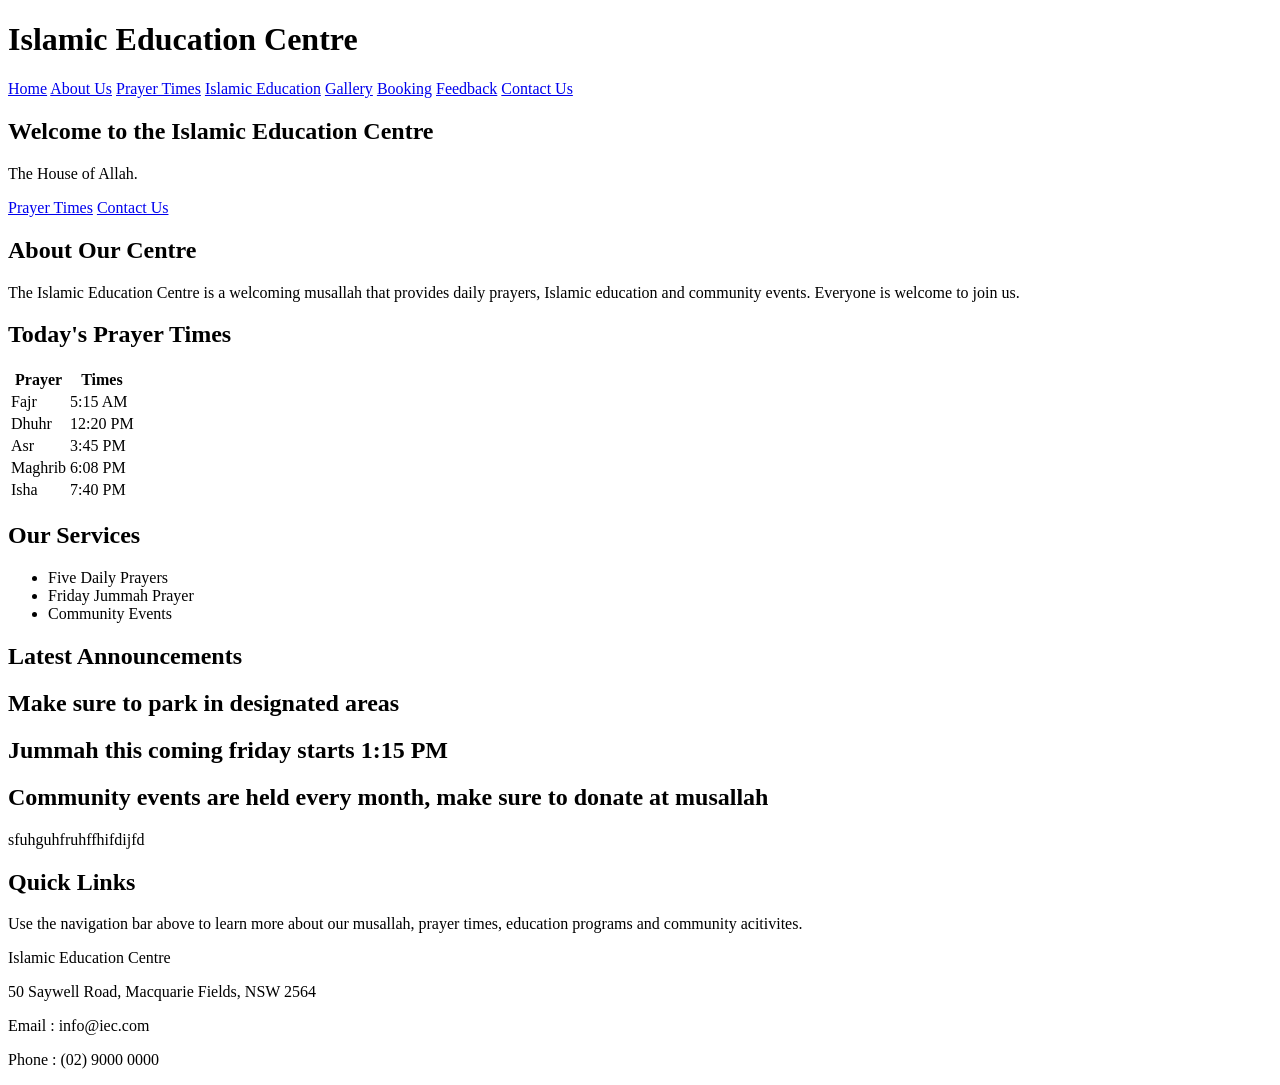
==== interactive media/index.html @ 5a1c0ba5 "Add files via upload" ====
<!DOCTYPE html>
<html lang="en">

<head>

    <meta charset="UTF-8">
    <meta name="viewport" content="width=device-width, initial-scale=1.0">

    <title>Islamic Education Centre</title>

    <!-- css link -->
    <link rel="stylesheet" href="css/style.css">

</head>

<body>

    <!--header-->
    <header>

        <h1>Islamic Education Centre</h1>

        <nav>
            <a href="index.html">Home</a>
            <a href="about.html">About Us</a>
            <a href="prayer.html">Prayer Times</a>
            <a href="education.html">Islamic Education</a>
            <a href="gallery.html">Gallery</a>
            <a href="booking.html">Booking</a>
            <a href="feedback.html">Feedback</a>
            <a href="contact.html">Contact Us</a>
        </nav>

    </header>

    <!--hero section-->
    <section class="hero">
        <h2>Welcome to the Islamic Education Centre</h2>
        <p>
            The House of Allah.
        </p>
        <a href="prayer.html" class="button">Prayer Times</a>
        <a href="contact.html" class="button">Contact Us</a>
    </section>

    <!--about preview-->
    <section>
        <h2>About Our Centre</h2>
        <p>
            The Islamic Education Centre is a welcoming musallah that provides daily prayers, Islamic education and community events. Everyone is welcome to join us.
        </p>
    </section>

    <!--prayer times-->
    <section>
        <h2>Today's Prayer Times</h2>
        <table>
            <tr>
                <th>Prayer</th>
                <th>Times</th>
            </tr>

            <tr>
                <td>Fajr</td>
                <td>5:15 AM</td>
            </tr>

            <tr>
                <td>Dhuhr</td>
                <td>12:20 PM</td>
            </tr>

            <tr>
                <td>Asr</td>
                <td>3:45 PM</td>
            </tr>

            <tr>
                <td>Maghrib</td>
                <td>6:08 PM</td>
            </tr>

            <tr>
                <td>Isha</td>
                <td>7:40 PM</td>
            </tr>

        </table>
    </section>

    <!--our services-->
    <section>
        <h2>Our Services</h2>
        <ul>
            <li>Five Daily Prayers</li>
            <li>Friday Jummah Prayer</li>
            <li>Community Events</li>
        </ul>
    </section>

    <!--announcements-->
    <section>
        <h2>Latest Announcements</h2>
        <h2>Make sure to park in designated areas</h2>
        <h2>Jummah this coming friday starts 1:15 PM</h2>
        <h2>Community events are held every month, make sure to donate at musallah</h2>
    </section>

    <!--image-->
    <section>
        sfuhguhfruhffhifdijfd
    </section>

    <!--quick links-->
    <section>
        <h2>Quick Links</h2>
        <p>
            Use the navigation bar above to learn more about our musallah, prayer times, education programs and community acitivites.
        </p>
    </section>

    <!--Footer-->
    <footer>
        <p>Islamic Education Centre</p>
        <p>50 Saywell Road, Macquarie Fields, NSW 2564</p>
        <p>Email : info@iec.com</p>
        <p>Phone : (02) 9000 0000</p>
    </footer>

    <!--javascript-->
    <script src="js"></script>

</body>

</html>
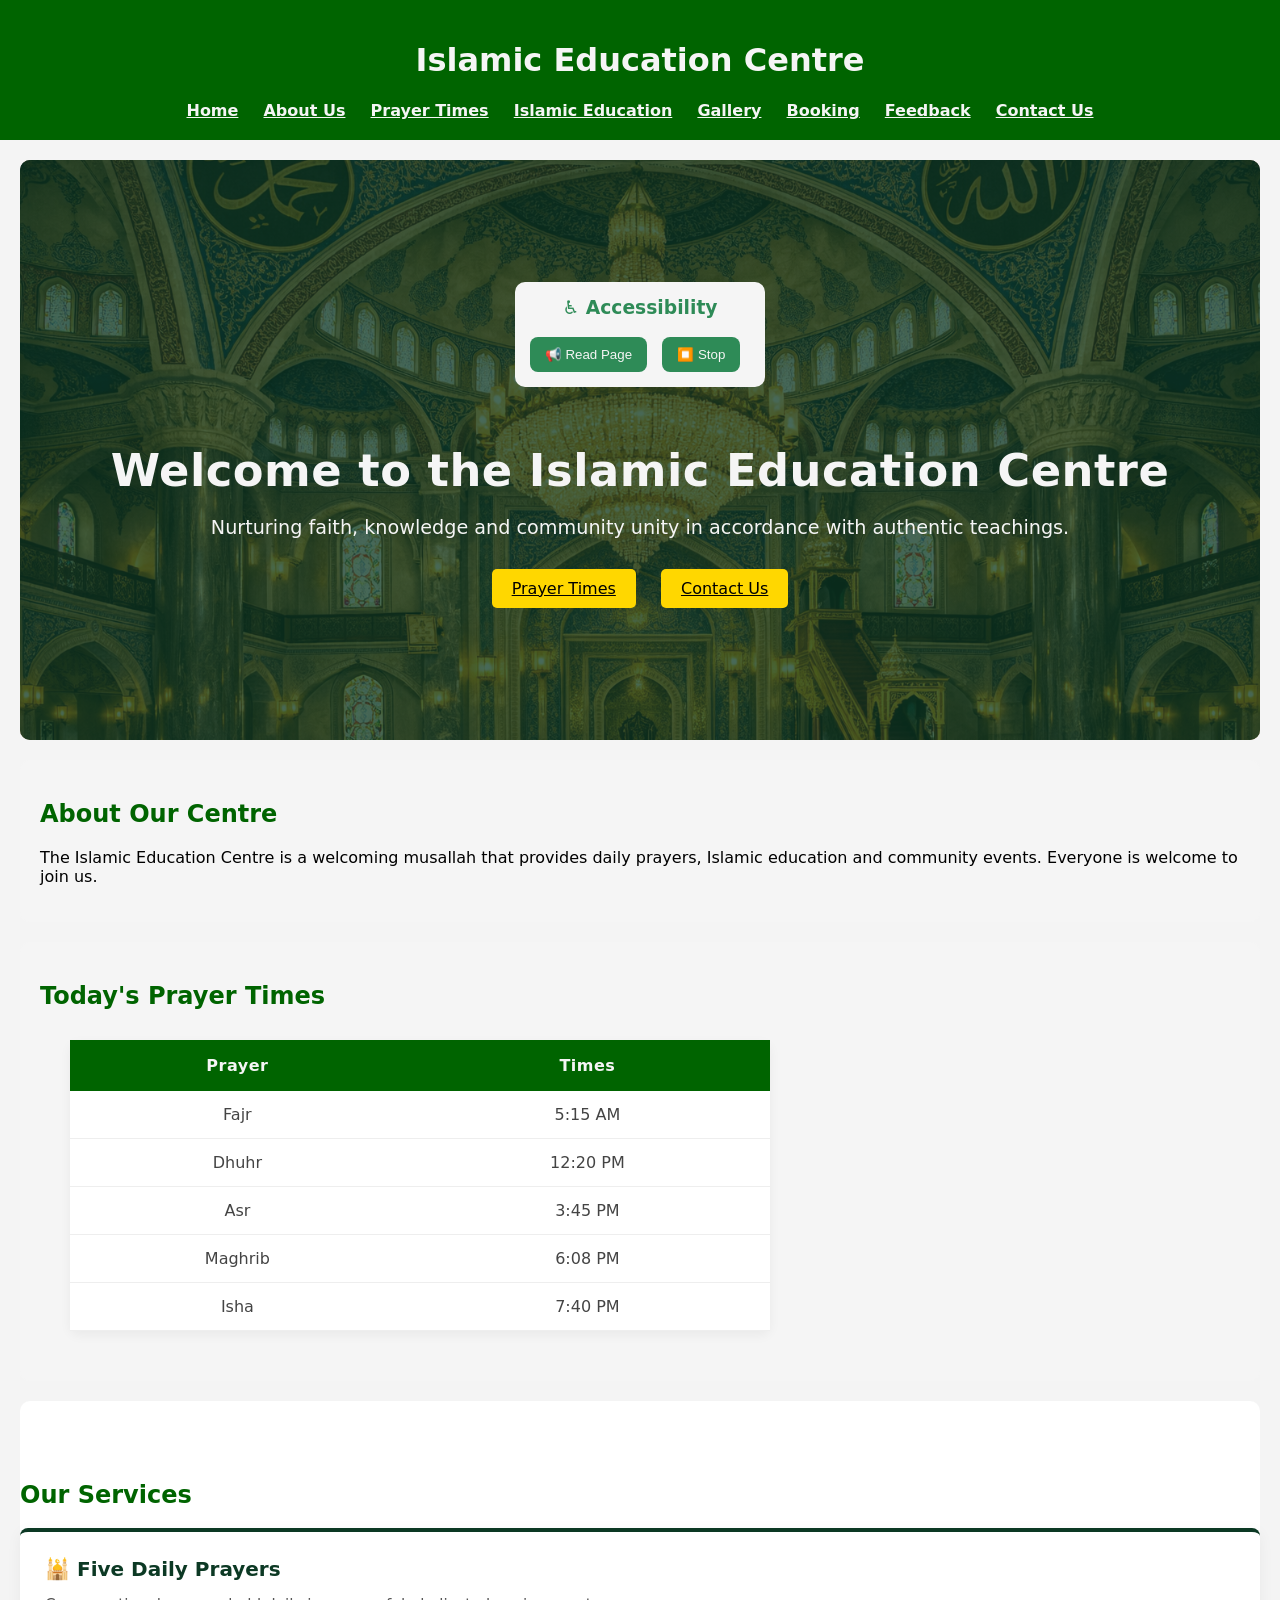
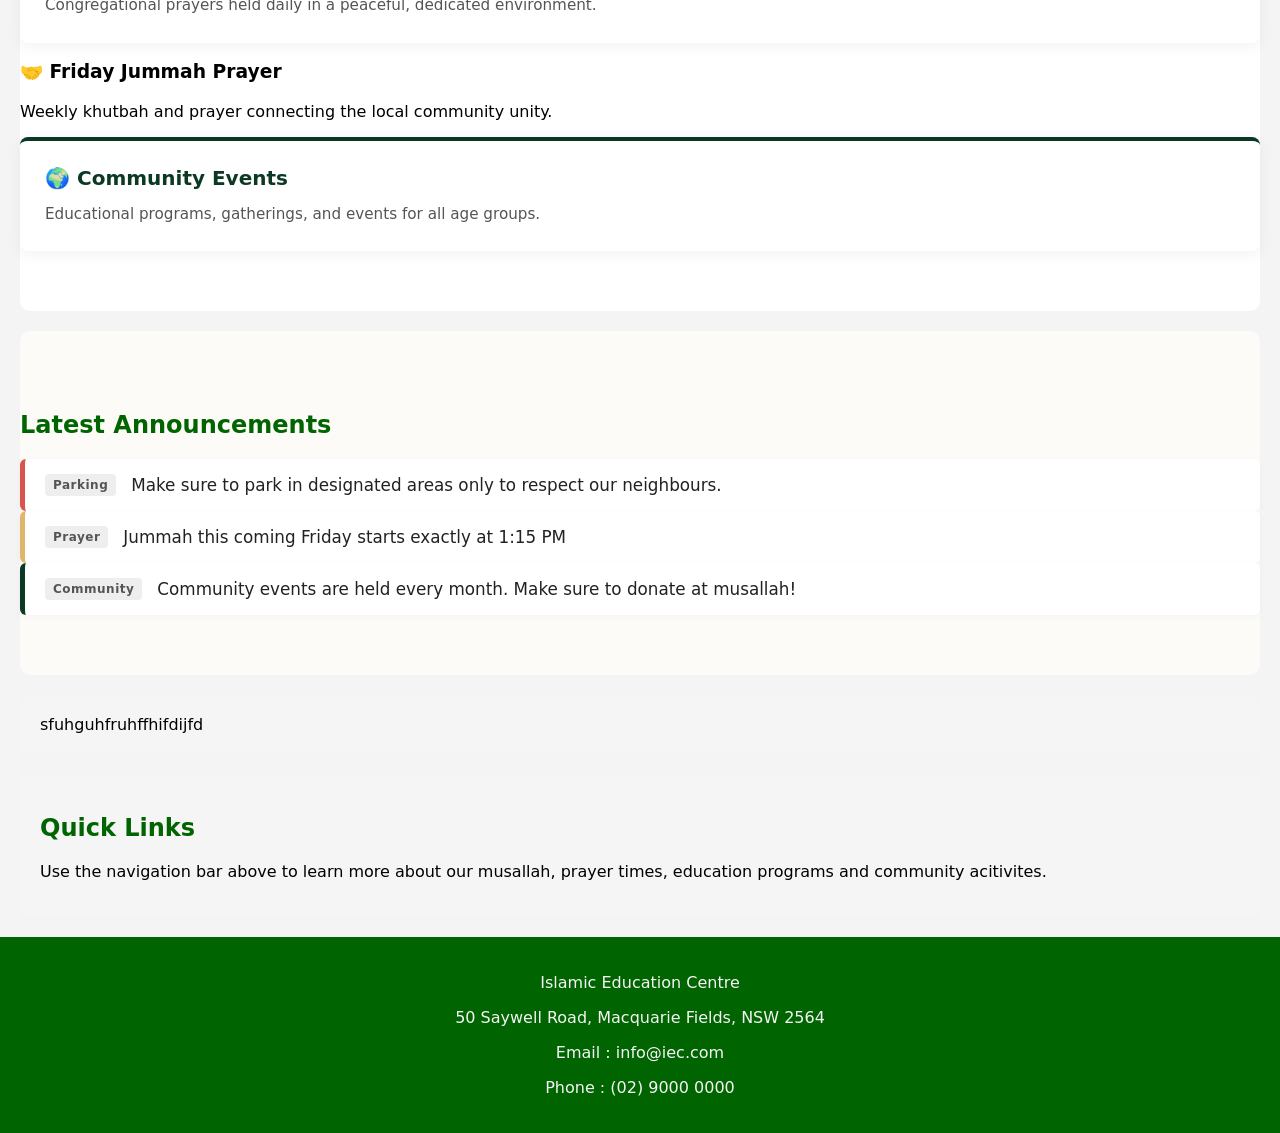
==== commit f49a1666: "Add files via upload" ====
--- a/interactive media/index.html
+++ b/interactive media/index.html
@@ -9,18 +9,18 @@
     <title>Islamic Education Centre</title>
 
     <!-- css link -->
-    <link rel="stylesheet" href="css/style.css">
+    <link rel="stylesheet" href="style.css">
 
 </head>
 
 <body>
 
     <!--header-->
-    <header>
-
+    <header class="main-header">
+        <div class="nav-container">
         <h1>Islamic Education Centre</h1>
-
-        <nav>
+        
+        <nav class="nav-links">
             <a href="index.html">Home</a>
             <a href="about.html">About Us</a>
             <a href="prayer.html">Prayer Times</a>
@@ -30,36 +30,55 @@
             <a href="feedback.html">Feedback</a>
             <a href="contact.html">Contact Us</a>
         </nav>
-
+        </div>
     </header>
 
     <!--hero section-->
-    <section class="hero">
+    <section class="hero-section">
+    <div class="hero-overlay">
+        <div class="accessibility">
+            <h3>♿ Accessibility</h3>
+            <button onclick="readPage()">📢 Read Page</button>
+            <button onclick="stopReading()">⏹️ Stop</button>
+        </div>
+       
+        <div class="hero-content">
         <h2>Welcome to the Islamic Education Centre</h2>
         <p>
-            The House of Allah.
+            Nurturing faith, knowledge and community unity in accordance with authentic teachings.
         </p>
         <a href="prayer.html" class="button">Prayer Times</a>
         <a href="contact.html" class="button">Contact Us</a>
+        </div>
+
+    </div>
     </section>
 
     <!--about preview-->
-    <section>
+    <section class="about-section">
+        <div class="content-container">
         <h2>About Our Centre</h2>
+        <div class="title-underline"></div>
         <p>
             The Islamic Education Centre is a welcoming musallah that provides daily prayers, Islamic education and community events. Everyone is welcome to join us.
         </p>
+        </div>
     </section>
 
     <!--prayer times-->
-    <section>
+    <section class="prayer-section">
+        <div class="content-container">
         <h2>Today's Prayer Times</h2>
-        <table>
+        <div class="title-underline"></div>
+
+        <table class="prayer-table">
+        <thead>
             <tr>
                 <th>Prayer</th>
                 <th>Times</th>
             </tr>
-
+        </thead>
+        <tbody>
             <tr>
                 <td>Fajr</td>
                 <td>5:15 AM</td>
@@ -84,26 +103,55 @@
                 <td>Isha</td>
                 <td>7:40 PM</td>
             </tr>
-
+        </tbody>
         </table>
+        </div>
     </section>
 
     <!--our services-->
-    <section>
+    <section class="services-section">
+        <div class="content-container">
         <h2>Our Services</h2>
-        <ul>
-            <li>Five Daily Prayers</li>
-            <li>Friday Jummah Prayer</li>
-            <li>Community Events</li>
-        </ul>
+        <div class="title-underline"></div>
+
+        <div class="services-grid">
+            <div class="service-card">
+                <h3>🕌 Five Daily Prayers</h3>
+                <p>Congregational prayers held daily in a peaceful, dedicated environment.</p>
+            </div>
+            <div class="service card">
+                <h3>🤝 Friday Jummah Prayer</h3>
+                <p>Weekly khutbah and prayer connecting the local community unity.</p>
+            </div>
+            <div class="service-card">
+                <h3>🌍 Community Events</h3>
+                <p>Educational programs, gatherings, and events for all age groups.</p>
+            </div>
+        </div>
+        
+        </div>
     </section>
 
     <!--announcements-->
-    <section>
-        <h2>Latest Announcements</h2>
-        <h2>Make sure to park in designated areas</h2>
-        <h2>Jummah this coming friday starts 1:15 PM</h2>
-        <h2>Community events are held every month, make sure to donate at musallah</h2>
+    <section class="announcements-section">
+        <div class="content-container">
+            <h2>Latest Announcements</h2>
+            <div class="title-underline"></div>
+            <div class="announcements-feed">
+                <div class="announcement-item danger-notice">
+                    <span class="announcement-tag">Parking</span>
+                    <p>Make sure to park in designated areas only to respect our neighbours.</p>
+                </div>
+                <div class="announcement-item dynamic-notice">
+                    <span class="announcement-tag">Prayer</span>
+                    <p>Jummah this coming Friday starts exactly at 1:15 PM</p>
+                </div>
+                <div class="announcement-item general-notice">
+                    <span class="announcement-tag">Community</span>
+                    <p>Community events are held every month. Make sure to donate at musallah!</p>
+                </div>
+            </div>
+        </div>
     </section>
 
     <!--image-->
--- a/interactive media/style.css
+++ b/interactive media/style.css
@@ -0,0 +1,340 @@
+/*body*/
+body {
+    font-family: system-ui, -apple-system, BlinkMacSystemFont, 'Segoe UI', Roboto, Oxygen, Ubuntu, Cantarell, 'Open Sans', 'Helvetica Neue', sans-serif;
+    background-color: #f4f4f4;
+    margin: 0;
+}
+
+/*header*/
+header {
+    background-color: darkgreen;
+    color: whitesmoke;
+    text-align: center;
+    padding: 20px;
+}
+
+/*nav bar*/
+nav {
+    margin-top: 10px;
+}
+
+nav a {
+    color: whitesmoke;
+    margin: 10px;
+    font-weight: bold;
+}
+
+nav a:hover {
+    color: gold;
+}
+
+/*hero section*/
+.hero-section {
+    position: relative;
+    background-image: url('mosuqe\ int.png');
+    background-size: cover;
+    background-position: center;
+    height: 60vh;
+    display: flex;
+    justify-content: center;
+    align-items: center;
+    overflow: hidden;
+}
+
+/*overlay which darkens*/
+.hero-overlay {
+    background-color: rgba(12, 57, 36, 0.75) !important;
+    position: absolute;
+    top: 0;
+    left: 0;
+    width: 100%;
+    height: 100%;
+    display: flex;
+    flex-direction: column;
+    justify-content: center;
+    align-items: center;
+    text-align: center;
+    z-index: 1;
+}
+
+/*centered content*/
+.hero.content {
+    max-width: 800px;
+    padding: 20px;
+    color: whitesmoke;
+}
+
+.hero-content h2{
+    color: whitesmoke;
+    font-size: 2.8rem;
+    margin-bottom: 15px;
+    letter-spacing: 0.5px;
+}
+
+.hero-content p{
+    font-size: 1.2rem;
+    color: whitesmoke
+}
+
+/*buttons*/
+.button {
+    background-color: gold;
+    color: black;
+    padding: 10px 20px;
+    border-radius: 5px;
+    display: inline-block;
+    margin: 10px;
+}
+
+.button:hover {
+    background-color: orange;
+}
+
+/*sections*/
+section {
+    background-color:whitesmoke;
+    margin: 20px;
+    padding: 20px;
+    border-radius: 10px;
+}
+
+/*headings*/
+h2 {
+    color: darkgreen;
+}
+
+/*prayer table*/
+table {
+    width: 100%;
+    max-width: 700px;
+    margin: 30px;
+    border-collapse: collapse;
+    box-shadow: 0 4px 12px rgba( 0, 0, 0, 0.05);
+    border-radius: 8px;
+}
+
+th {
+    background-color: darkgreen;
+    color: whitesmoke;
+    padding: 16px;
+    font-size: 1rem;
+    font-weight: 600;
+    letter-spacing: 0.5px;
+}
+
+td {
+    padding: 14px;
+    text-align: center;
+    color: #444444;
+    border-bottom: 1px solid #eeeeee;
+    background-color: #ffffff;
+}
+
+table tbody tr:hover td{
+    background-color: #f1ede4;
+}
+
+/*section control*/
+.services-section {
+    padding: 60px 0;
+    background-color: #ffffff;
+}
+
+.announcements-section {
+    padding: 60px 0;
+    background-color: #fcfbf7;
+}
+
+/*service grid layout*/
+.service-grid {
+    display: flex;
+    gap: 20px;
+    justify-content: space-between;
+    margin-top: 30px;
+    max-width: 1000px;
+    margin-left: auto;
+    margin-right: right;
+}
+
+/*service card blocks*/
+.service-card {
+    flex: 1;
+    background-color: #ffffff !important;
+    padding: 25px !important;
+    border-radius: 8px !important;
+    border-top: 4px solid #0c3924 !important;
+    box-shadow: 0 4px 15px rgba(0, 0, 0, 0.05) !important;
+    text-align: left !important;
+}
+
+service-card:hover {
+    transform: translateY(-5px)
+}
+
+.service-card h3 {
+    color: #0c3924 !important;
+    font-size: 1.25rem !important;
+    margin-bottom: 12px !important;
+    margin-top: 0 !important;
+}
+
+.service-card p{
+    color: #555555 !important;
+    font-size: 0.95rem !important;
+    line-height: 1.6 !important;
+    margin: 0 !important;
+}
+
+/*announcement set up*/
+.announcement-feed {
+    max-width: 700px;
+    margin: 30px;
+    display: flex;
+    flex-direction: column;
+    gap: 15px;
+}
+
+/*indiv announcement bar items*/
+.announcement-item {
+    display: flex;
+    align-items: center;
+    gap: 15px;
+    background-color: #ffffff;
+    padding: 15px 20px;
+    border-radius: 6px;
+    border-left: 5px solid #0c3924;
+    box-shadow: 0 2px 8px rgba(0, 0, 0, 0.03);
+    text-align: left;
+}
+
+/*notive types based on urgency*/
+.announcement-item.danger-notice { border-left-color: #d9534f;}
+.announcement-item.dynamic-notice { border-left-color: #dfb76c;}
+
+.announcement-tag {
+    font-size: 0.75rem;
+    font-weight: bold;
+    padding: 4px 8px;
+    border-radius: 4px;
+    background-color: #eeeeee;
+    color: #555555;
+    letter-spacing: 0.5px;
+}
+
+.announcement-item p {
+    margin: 0 !important;
+    color: #222222;
+    font-size: 1.05rem !important;
+    text-align: left !important;
+}
+
+.announcement-item h2,
+.announcement-item h3 {
+    color: #0c3924;
+    margin: 0 !important;
+}
+
+/*adaptability to diff devices*/
+@media (max-width: 768px) {
+    .service-grid {
+        flex-direction: column;
+    }
+    .announcement-item {
+        flex-direction: column;
+        align-items: flex-start;
+        gap: 5px;
+    }
+} 
+
+/*images*/
+img {
+    display: block;
+    margin: auto;
+    max-width: 100%;
+    border-radius: 10px;
+}
+
+/*forms*/
+form {
+    width: 60%;
+    margin: auto;
+}
+
+input,
+textarea {
+    width: 100%;
+    padding: 10px;
+    margin-top: 5px;
+    margin-bottom: 15px;
+}
+
+input[type="submit"] {
+    background-color: darkgreen;
+    color: whitesmoke;
+    border: none;
+    cursor: pointer;
+}
+
+input[type="submit"]:hover{
+    background-color: green;
+}
+
+/*footer*/
+footer {
+    background-color: darkgreen;
+    color: whitesmoke;
+    text-align: center;
+    padding: 20px;
+    margin-top: 20px;
+}
+
+/*mobile view*/
+@media (max-width: 768px) {
+    nav a {
+        display: block;
+        margin: 10px 0;
+    }
+    form {
+        width: 90%;
+    }
+    .hero {
+        padding: 30px;
+    }
+}
+
+/*gallery images*/
+section img{
+    margin: 10px;
+}
+
+.map {
+    width: 100%;
+    height: 450px;
+    border: 0;
+}
+
+.accessibility {
+    background-color: whitesmoke;
+    padding: 15px;
+    border-radius: 10px;
+    margin-bottom: 20px;
+}
+
+.accessibility h3 {
+    margin-top: 0;
+    color: #2e8b57;
+}
+
+.accessibility button {
+    background-color: #2e8b57;
+    color: whitesmoke;
+    border: none;
+    padding: 10px 15px;
+    border-radius: 8px;
+    cursor: pointer;
+    margin-right: 10px;
+}
+
+.accessibility button:hover {
+    background-color: #1b5e20;
+}
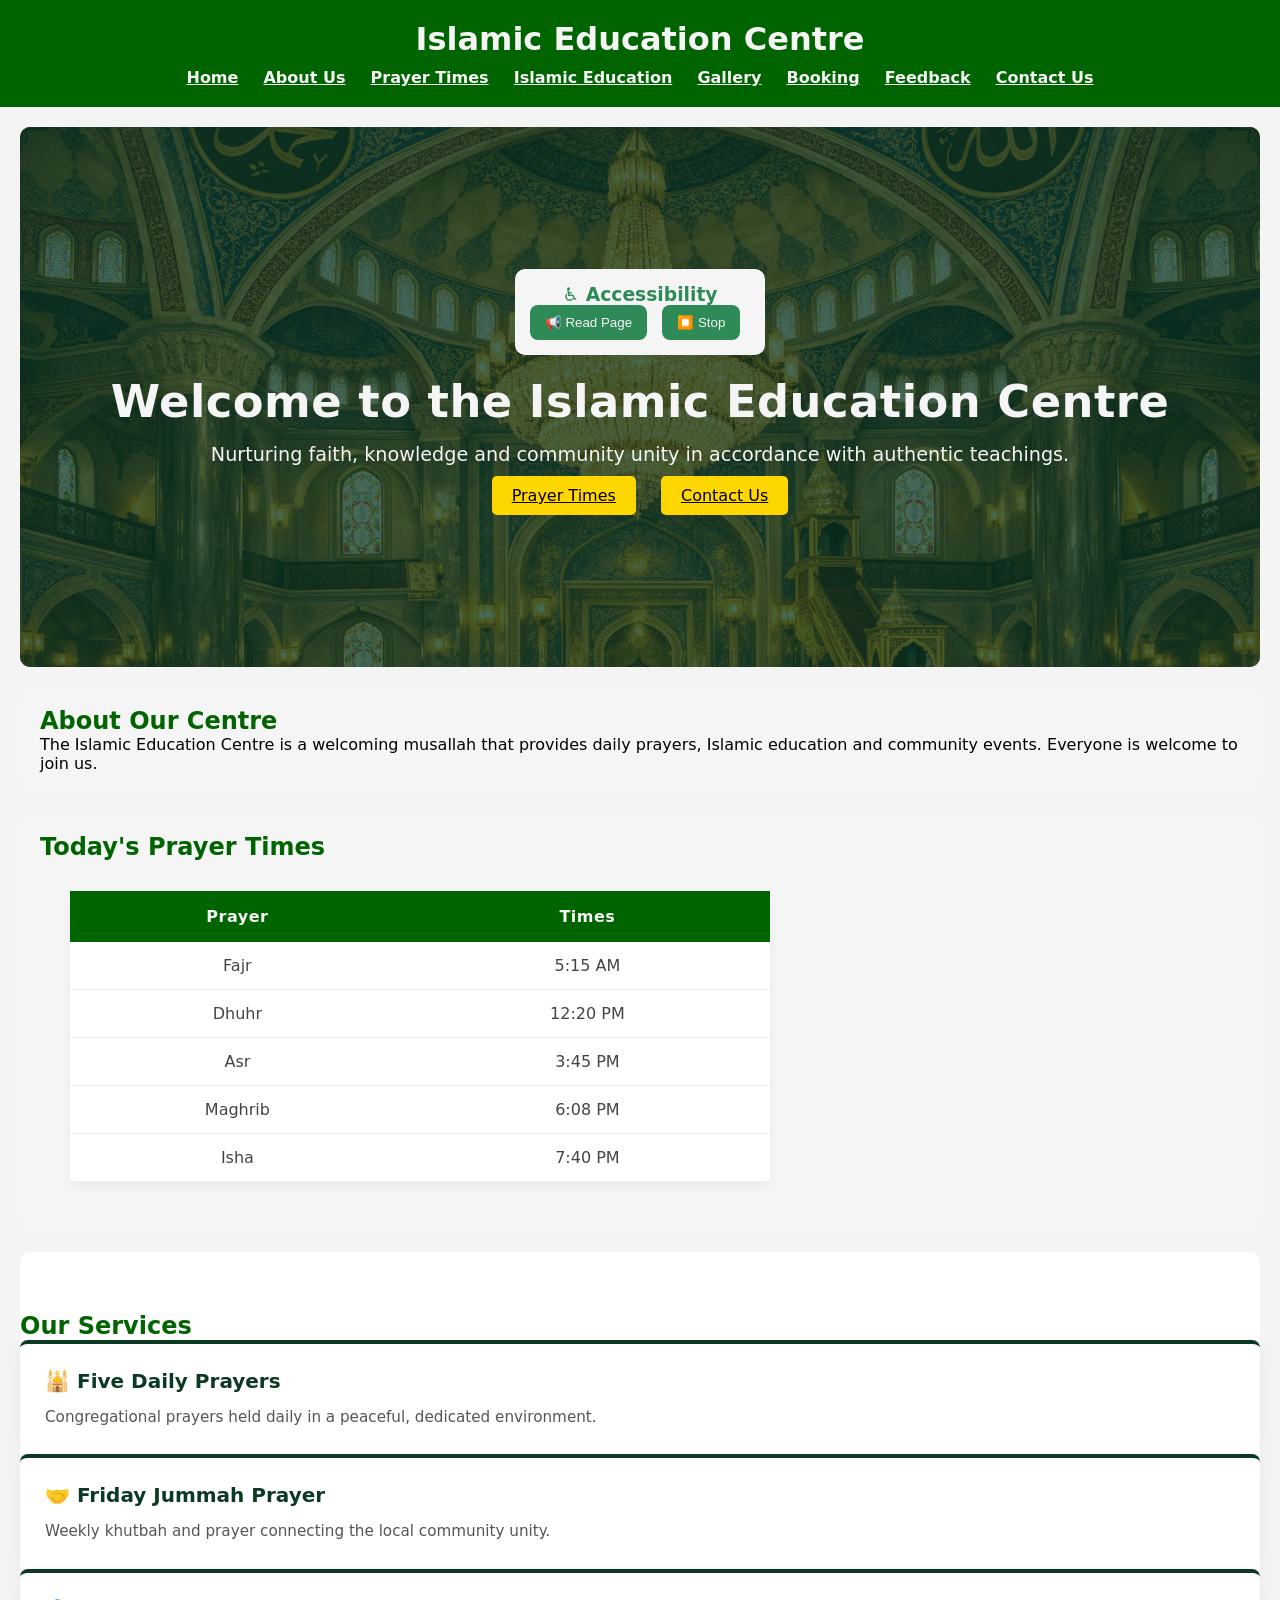
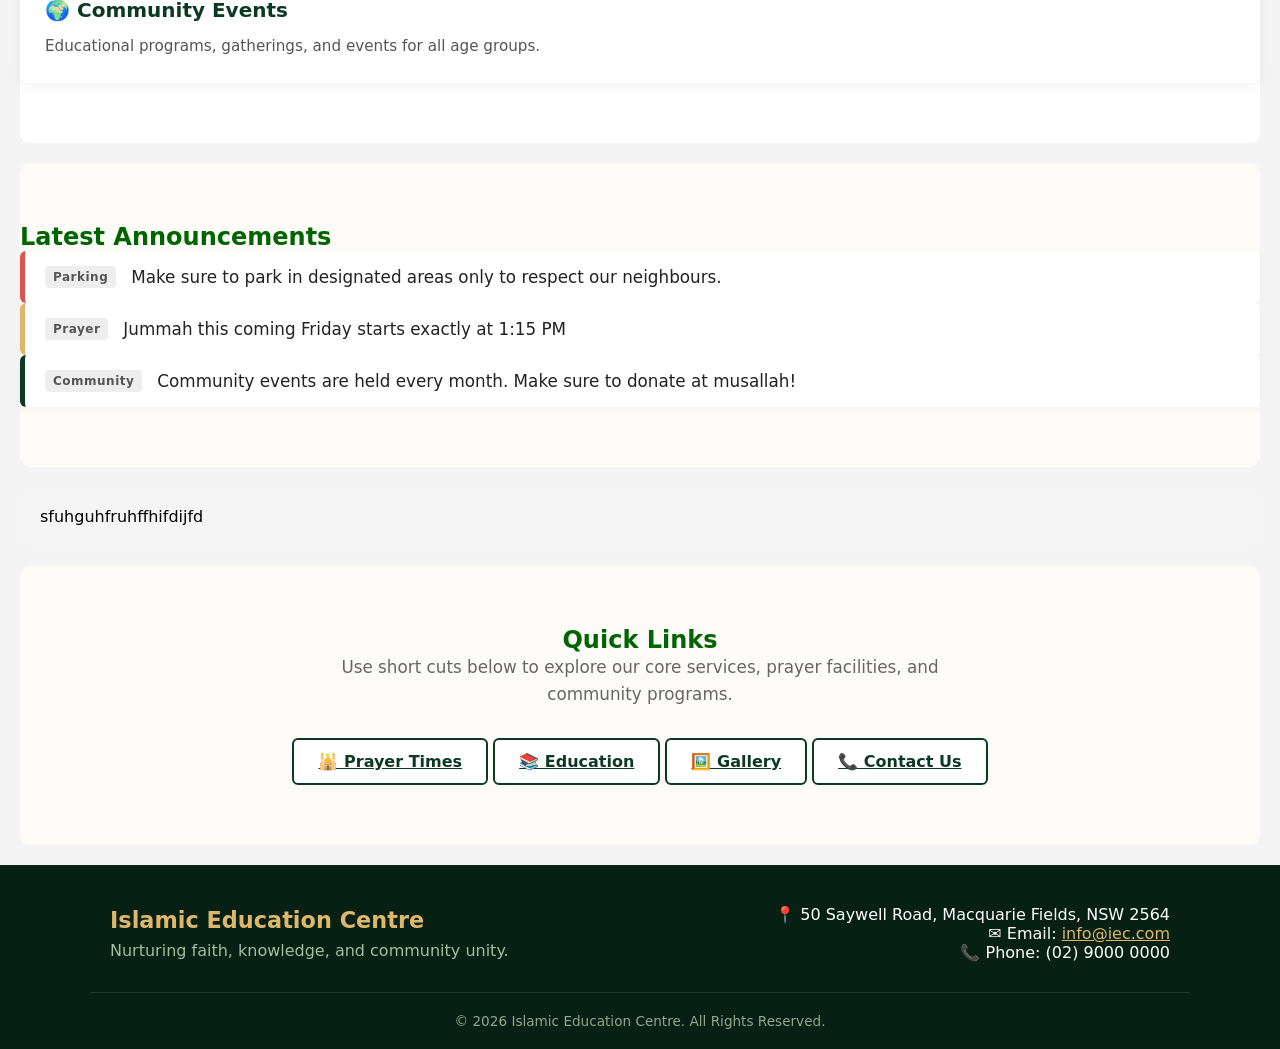
==== commit 1cd2e5b4: "Add files via upload" ====
--- a/interactive media/index.html
+++ b/interactive media/index.html
@@ -119,7 +119,7 @@
                 <h3>🕌 Five Daily Prayers</h3>
                 <p>Congregational prayers held daily in a peaceful, dedicated environment.</p>
             </div>
-            <div class="service card">
+            <div class="service-card">
                 <h3>🤝 Friday Jummah Prayer</h3>
                 <p>Weekly khutbah and prayer connecting the local community unity.</p>
             </div>
@@ -128,7 +128,7 @@
                 <p>Educational programs, gatherings, and events for all age groups.</p>
             </div>
         </div>
-        
+
         </div>
     </section>
 
@@ -160,19 +160,38 @@
     </section>
 
     <!--quick links-->
-    <section>
+    <section class="quick-links-section">
+       <div class="content-container">
         <h2>Quick Links</h2>
-        <p>
-            Use the navigation bar above to learn more about our musallah, prayer times, education programs and community acitivites.
-        </p>
+        <div class="title-underline"></div>
+        <p class="quick-links-intro">Use short cuts below to explore our core services, prayer facilities, and community programs.</p>
+
+        <div class="links-btn-grid">
+            <a href="prayer.html" class="link-btn">🕌 Prayer Times</a>
+            <a href="education.html" class="link-btn">📚 Education</a>
+            <a href="gallery.html" class="link-btn">🖼️ Gallery</a>
+            <a href="contact.html" class="link-btn">📞 Contact Us</a>
+        </div>
+       </div>
     </section>
 
     <!--Footer-->
-    <footer>
-        <p>Islamic Education Centre</p>
-        <p>50 Saywell Road, Macquarie Fields, NSW 2564</p>
-        <p>Email : info@iec.com</p>
-        <p>Phone : (02) 9000 0000</p>
+    <footer style="width: 100%; background-color: #062014; color: #ffffff; padding: 40px 0 20px 0; box-sizing: border-box; margin: 0;">
+        <div class="footer-container">
+            <div class="footer-brand">
+                <h3>Islamic Education Centre</h3>
+                <p>Nurturing faith, knowledge, and community unity.</p>
+            </div>
+            <div class="footer-info">
+                <p>📍 50 Saywell Road, Macquarie Fields, NSW 2564</p>
+                <p>✉️ Email: <a href="mailto:info@iec.com">info@iec.com</a></p>
+                <p>📞 Phone: (02) 9000 0000</p>
+            </div>
+
+        </div>
+        <div class="footer-bottom">
+            <p>&copy; 2026 Islamic Education Centre. All Rights Reserved.</p>
+        </div>
     </footer>
 
     <!--javascript-->
--- a/interactive media/style.css
+++ b/interactive media/style.css
@@ -1,4 +1,20 @@
-/*body*/
+/**full-width layout**/
+* {
+    margin: 0;
+    padding: 0;
+    box-sizing: border-box;
+}
+
+html, body {
+    width: 100% !important;
+    max-width: 100% !important;
+    margin: 0 !important;
+    padding: 0 !important;
+    overflow-x: hidden; /**stops horizontal scroll issues**/
+    background-color: #fcfbf7;
+}
+
+/**body**/
 body {
     font-family: system-ui, -apple-system, BlinkMacSystemFont, 'Segoe UI', Roboto, Oxygen, Ubuntu, Cantarell, 'Open Sans', 'Helvetica Neue', sans-serif;
     background-color: #f4f4f4;
@@ -337,4 +353,202 @@
 
 .accessibility button:hover {
     background-color: #1b5e20;
+}
+
+/**quick link layout style**/
+.quick-links-section {
+    padding: 60px;
+    background-color: #fcfbf7;
+    text-align: center;
+}
+
+.quick-links-intro {
+    max-width: 650px;
+    margin: 0 auto 30px;
+    color: #666666;
+    font-size: 1.05rem;
+    line-height: 1.6;
+}
+
+.link-btn-grid {
+    display: flex;
+    justify-content: centre;
+    gap: 15px;
+    flex-wrap: wrap;
+    margin-top: 20px;
+}
+
+.link-btn {
+    display: inline-block;
+    padding: 12px 24px;
+    background-color: #ffffff;
+    color: #0c3924;
+    font-weight: 600;
+    border-radius: 6px;
+    border: 2px solid #0c3924;
+    box-shadow: 0 2px 6px rgba(0, 0, 0, 0.02);
+}
+
+.link-btn:hover {
+    background-color: #0c3924;
+    color: #ffffff;
+    transform: translateY(-2px) !important;
+    box-shadow: 0 4px 12px rgba(12, 57, 36, 0.15);
+}
+
+.site-footer {
+    width: 100% !important;
+    background-color: #062014;
+    color: #ffffff;
+    padding: 40px 0 20px 0;
+    font-family: inherit;
+}
+
+.footer-container {
+    max-width: 1100px;
+    margin: 0 auto !important;
+    padding: 0 20px !important;
+    display: flex;
+    justify-content: space-between;
+    align-items: center;
+    flex-wrap: wrap;
+    gap: 20px;
+    box-sizing: border-box;
+}
+
+.footer-brand {
+    text-align: left !important;
+}
+
+.footer-info {
+    text-align: right !important;
+}
+
+.footer-brand h3 {
+    color: #dfb76c;
+    margin: 0 0 8px 0;
+    font-size: 1.4rem;
+}
+
+.footer-brand p {
+    color: #a0bfa0;
+}
+
+.footer-info a {
+    color: #dfb76c;
+}
+
+.footer-info a:hover {
+    text-decoration: underline;
+}
+
+.footer-bottom {
+    width: 100%;
+    max-width: 1100px;
+    margin: 30px auto 0 auto !important;
+    padding-top: 20px;
+    border-top: 1px solid rgba(255, 255, 255, 0.1);
+    text-align: center !important;
+}
+
+.footer-bottom p {
+    margin: 0 !important;
+    font-size: 0.85rem;
+    color: #8fa88f;
+    text-align: center !important;
+}
+
+/**adaptable to phone layout**/
+@media (max-width: 768px) {
+    .footer-container {
+        flex-direction: column;
+        text-align: center !important;
+    }
+    .footer-brand, .footer-info {
+        text-align: center !important;
+    }
+}
+
+/**about us page is centered on screens**/
+.content-block {
+    max-width: 1000px;
+    margin: 20px auto;
+    padding: 0 20px;
+    text-align: left;
+}
+
+.content-block h3 {
+    color: #0c3924;
+    font-size: 1.4rem;
+    margin-bottom: 10px;
+}
+
+.content-block p {
+    color: #333333;
+    line-height: 1.6;
+    font-size: 1.05rem;
+}
+
+.values-section {
+    padding: 60px 0;
+    background-color: #ffffff;
+    text-align: center;
+}
+
+.values-section h3 {
+    font-size: 1.75rem;
+    color: #0c3924;
+    margin-bottom: 5px;
+}
+
+/**responsive container to prevent overflow on smaller screens**/
+.table-responsive {
+    width: 100%;
+    max-width: 800px;
+    margin: 30px auto 0 auto;
+    overflow-x: auto;
+    box-shadow: 0 4px 15px rgba(0, 0, 0, 0.04);
+    border-radius: 8px;
+}
+
+/**table style**/
+.styled-table {
+    width: 100%;
+    border-collapse: collapse;
+    background-color: #ffffff;
+    font-size: 1.05rem;
+    text-align: left;
+}
+
+/**header design**/
+.styled-table thead tr {
+    background-color: #0c3924;
+    color: #ffffff;
+    font-weight: 600;
+}
+
+.styled-table th,
+.styled-table td {
+    padding: 16px 24px;
+}
+
+/**description text style**/
+.styled-table tbody td:last-child {
+    color: #444444;
+    line-height: 1.6;
+}
+
+/**row lines**/
+.styled-table tbody td {
+    border-bottom: 1px solid #eeeeee;
+}
+
+/**hover**/
+.styled-table tbody tr:hover {
+    background-color: #fcfbf7;
+}
+
+/**clean bottom boundary border**/
+.styled-table tbody tr:last-of-type {
+    border-bottom: 2px solid #0c3924;
 }
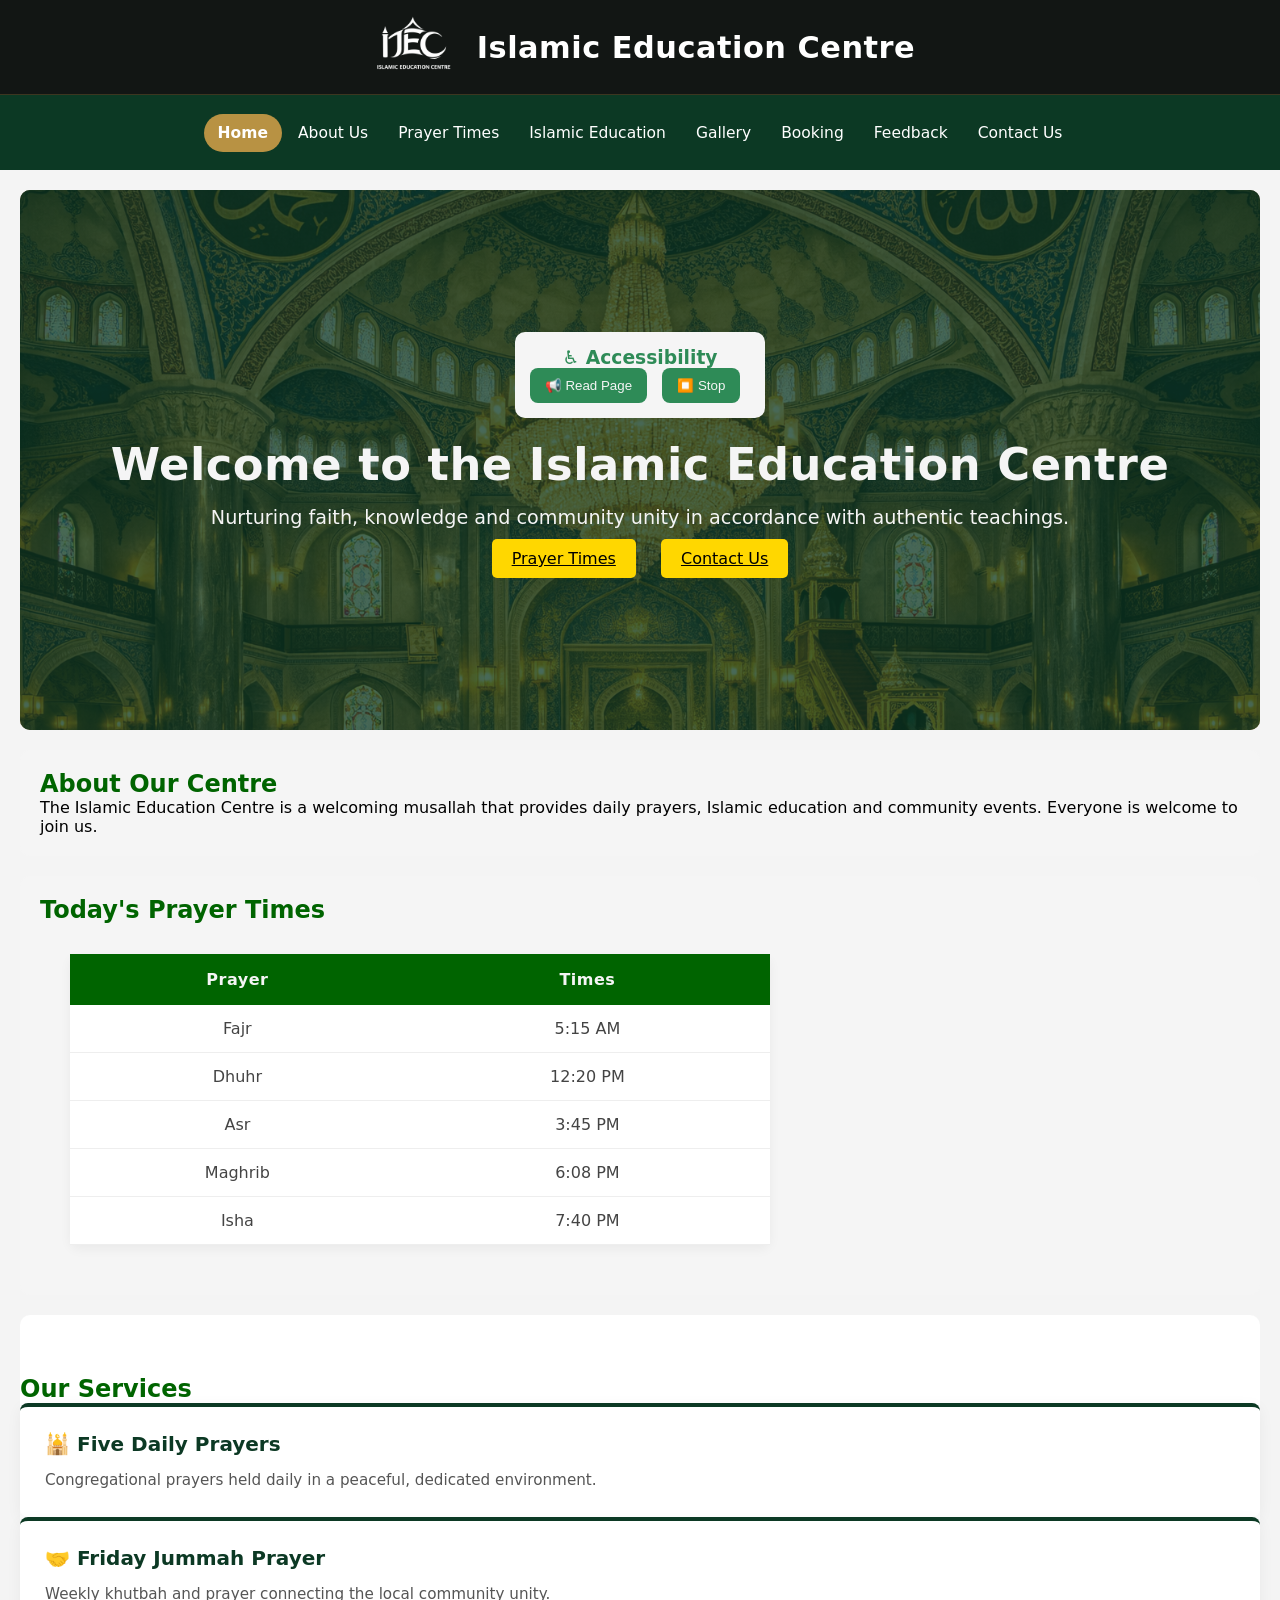
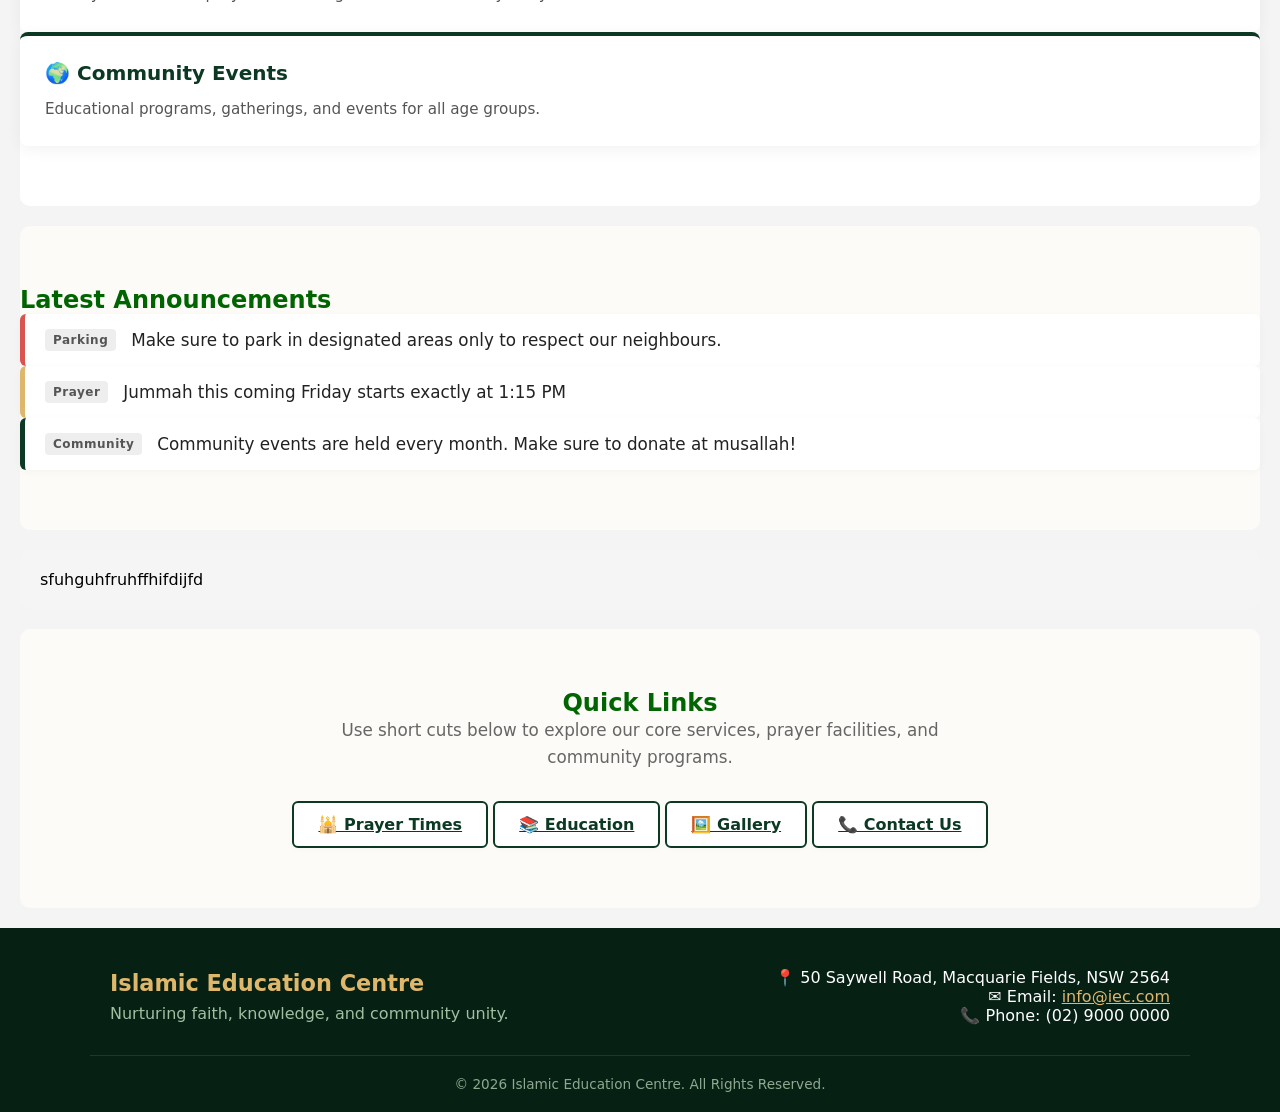
==== commit 03b0552a: "Add files via upload" ====
--- a/interactive media/index.html
+++ b/interactive media/index.html
@@ -16,12 +16,20 @@
 <body>
 
     <!--header-->
-    <header class="main-header">
-        <div class="nav-container">
-        <h1>Islamic Education Centre</h1>
-        
-        <nav class="nav-links">
-            <a href="index.html">Home</a>
+    <header class="site-header">
+
+        <div class="top-bar">
+            <div class="top-bar-container">
+                <div class="brand-logo-group">
+                    <img src="IEC LOGO - Copy.png" class="top-logo-img">
+                    <h1 class="top-title-text">Islamic Education Centre</h1>
+                </div>
+            </div>
+        </div>
+
+        <nav class="main-navbar"> 
+        <div class="nav-links">
+            <a href="index.html" class="active">Home</a>
             <a href="about.html">About Us</a>
             <a href="prayer.html">Prayer Times</a>
             <a href="education.html">Islamic Education</a>
@@ -29,8 +37,8 @@
             <a href="booking.html">Booking</a>
             <a href="feedback.html">Feedback</a>
             <a href="contact.html">Contact Us</a>
+        </div>
         </nav>
-        </div>
     </header>
 
     <!--hero section-->
--- a/interactive media/style.css
+++ b/interactive media/style.css
@@ -22,26 +22,84 @@
 }
 
 /*header*/
-header {
-    background-color: darkgreen;
-    color: whitesmoke;
-    text-align: center;
-    padding: 20px;
+.site-header {
+    width: 100% !important;
+    display: flex !important;
+    flex-direction: column !important;
+}
+
+.top-bar-container {
+    max-width: 1200px !important;
+    margin: 0 auto !important;
+    padding: 0 30px !important;
+    display: flex !important;
+    align-items: center !important;
+    height: 70px !important;
+    justify-content: center !important;
+}
+
+.top-bar {
+    background-color: #121614;
+    border-bottom: 1px solid rgba( 184, 146, 67, 0.25) !important;
+    padding: 12px 0 !important;
+}
+
+.brand-logo-group {
+    display: flex !important;
+    align-items: center !important;
+    gap: 15px !important;
+    justify-content: center !important;
+}
+
+.top-logo-img {
+    height: 97px !important;
+    width: auto !important;
+    object-fit: contain !important;
+}
+
+.top-title-text {
+    color: #ffffff;
+    font-size: 1.9rem !important;
+    font-weight: 700 !important;
+    letter-spacing: 0.5px !important;
+    margin: 0 !important;
 }
 
 /*nav bar*/
-nav {
-    margin-top: 10px;
-}
-
-nav a {
-    color: whitesmoke;
-    margin: 10px;
-    font-weight: bold;
-}
-
-nav a:hover {
-    color: gold;
+.main-navbar {
+    background-color: #0c3924 !important;
+    height: 75px !important;
+    padding: 0 30px !important;
+    display: flex !important;
+    justify-content: center !important;
+    align-items: center !important;
+}
+
+.nav-links {
+    display: flex !important;
+    align-items: center !important;
+    gap: 2px !important;
+}
+
+.nav-links a {
+    color: #ffffff !important;
+    text-decoration: none !important;
+    font-size: 0.97rem !important;
+    font-weight: 500 !important;
+    padding: 10px 14px !important;
+    border-radius: 50px !important;
+    display: inline-block !important;
+}
+
+.nav-links a:hover {
+    color: #b89243;
+    background-color: #b8934377
+}
+
+.nav-links a.active {
+    color: #0c3924;
+    background-color: #b89243;
+    font-weight: 600 !important;
 }
 
 /*hero section*/
@@ -183,7 +241,7 @@
     text-align: left !important;
 }
 
-service-card:hover {
+.service-card:hover {
     transform: translateY(-5px)
 }
 
@@ -551,4 +609,706 @@
 /**clean bottom boundary border**/
 .styled-table tbody tr:last-of-type {
     border-bottom: 2px solid #0c3924;
+}
+
+/**layout spacing for prayer table**/
+.prayer-times-section {
+    padding: 60px 0;
+    background-color: #ffffff;
+    text-align: center;
+}
+
+.prayer-times-section h2 {
+    font-size: 2rem;
+    color: #0c3924;
+    margin-bottom: 5px;
+}
+
+/**responsive container to adapt to smaller devices**/
+.table-responsive {
+    width: 100%;
+    max-width: 750px;
+    margin: 35px auto 0 auto;
+    overflow-x: auto;
+    box-shadow: 0 4px 15px rgba(0, 0, 0, 0.04);
+    border-radius: 8px;
+}
+
+/**table formatting**/
+.styled-table {
+    width: 100%;
+    border-collapse: collapse;
+    background-color: #ffffff;
+    font-size: 1.05rem;
+    text-align: left;
+}
+
+/**header design**/
+.styled-table tr {
+    background-color: #0c3924;
+    color: #ffffff;
+    font-weight: 600;
+}
+
+.styled-table th,
+.styled-table td {
+    padding: 16px 24px;
+}
+
+/**bold first col elements**/
+.styled-table tbody td:first-child {
+    color: #0c3924;
+    font-weight: 600;
+    width: 50%;
+}
+
+/**style second col elements**/
+.styled-table tbody td:last-child {
+    color: #333333;
+    font-weight: 500;
+    width: 50%;
+}
+
+/**add clean separating lines between grid**/
+.styled-table tbody td {
+    border-bottom: 1px solid #eeeeee;
+}
+
+/**hover effect**/
+.styled-table tbody tr:hover {
+    background-color: #fcfbf7;
+}
+
+/**bottom table line thingy**/
+.styled-table tbody tr:last-of-type {
+    border-bottom: 3px solid #0c3924;
+}
+
+/**div which has both informational items side by side**/
+.jummah-reminder-section {
+    padding: 50px 0 80px 0;
+    background-color: #fcfbf7;
+}
+
+/**div layout**/
+.jummah-reminder-section .content-container {
+    display: flex;
+    max-width: 950px;
+    margin: 0 auto;
+    padding: 0 20px;
+    gap: 30px;
+    justify-content: center;
+}
+
+/**card blocks**/
+.prayer-card {
+    flex: 1;
+    background-color: #ffffff;
+    padding: 35px;
+    border-radius: 12px;
+    box-shadow: 0 4px 20px rgba(0, 0, 0, 0.03);
+    border: 1px solid #eaeaea;
+    text-align: left;
+    box-sizing: border-box;
+}
+
+/**thingy separating card categories**/
+.jummah-card {
+    border-top: 4px solid #0c3924;
+}
+
+.reminder-card {
+    border-top: 4px solid #dfb76c;
+}
+
+.prayer-card h3 {
+    color: #0c3924;
+    font-size: 1.35rem;
+    margin: 0 0 12px 0;
+}
+
+/**separater line under heading**/
+.card-underline {
+    width: 40px;
+    height: 3px;
+    background-color: #dfb76c;
+    margin-bottom: 20px;
+    border-radius: 2px;
+}
+
+.time-badge-container {
+    display: flex;
+    gap: 15px;
+    margin-bottom: 20px;
+}
+
+.time-badge {
+    background-color: #f0f5f2;
+    color: #0c3924;
+    padding: 8px 16px;
+    border-radius: 6px;
+    font-size: 0.95rem;
+    border: 1px solid rgba(12, 57, 36, 0.08);
+}
+
+.card-description {
+    color: #555555;
+    line-height: 1.6;
+    margin: 0;
+    font-size: 1rem;
+}
+
+/**list decor**/
+.reminder-list {
+    margin: 0;
+    padding-left: 20px;
+    color: #555555;
+}
+
+.reminder-list li {
+    margin-bottom: 12px;
+    line-height: 1.5;
+    font-size: 0.98rem;
+}
+
+.reminder-list li:last-child {
+    margin-bottom: 0;
+}
+
+/**mobile adaptability scaling**/
+@media (max-width: 768px) {
+    .jummah-reminder-section .content-container {
+        flex-direction: column;
+        gap: 20px
+    }
+}
+
+/**background padding to make it look better**/
+.booking-section {
+    padding: 60px 20px;
+    background-color: #fcfbf7;
+    display: flex;
+    justify-content: center;
+}
+
+/**form card config**/
+.form-container {
+    width: 100%;
+    max-width: 650ppx;
+    background-color: #ffffff;
+    padding: 40px;
+    border-radius: 12px;
+    box-shadow: 0 4px 25px rgba(0, 0, 0, 0.04);
+    border: 1px solid #eaeaea;
+    box-sizing: border-box;
+}
+
+.form-container h2 {
+    color: #0c3924;
+    font-size: 1.8rem;
+    margin: 0 0 10px 0;
+    text-align: center;
+}
+
+.form-subtitle {
+    color: #666666;
+    font-size: 1rem;
+    text-align: center;
+    margin-bottom: 30px;
+    line-height: 1.5;
+}
+
+/**layout spacing**/
+.form-group label {
+    margin-bottom: 22px;
+    text-align: left;
+}
+
+/**alignment config for input elements**/
+.form-group label {
+    display: block;
+    font-weight: 600;
+    margin-bottom: 8px;
+    color: #0c3924;
+    font-size: 0.95rem;
+}
+
+/**text fields and areas style**/
+.form-container input[type="text"],
+.form-container input[type="email"],
+.form-container input[type="tel"],
+.form-container input[type="date"],
+.form-container textarea {
+    width: 100%;
+    padding: 12px 16px;
+    font-size: 1rem;
+    border: 1px solid #cccccc;
+    border-radius: 6px;
+    background-color: #ffffff;
+    color: #333333;
+    box-sizing: border-box;
+}
+/**responsice glow**/
+.form-container input:focus {
+    outline: none;
+    border-color: #0c3924;
+    box-shadow: 0 0 0 3px rgba(12, 57, 36, 0.1);
+    background-color: #fbfdfc;
+}
+
+/**textarea customisation settings**/
+.form-container textarea {
+    resize: vertical;
+    font-family: inherit;
+}
+
+/**styled submit button**/
+.submit-btn {
+    width: 100%;
+    background-color: #0c3924;
+    color: #ffffff;
+    padding: 14px 20px;
+    font-size: 1.1rem;
+    font-weight: 600;
+    border-radius: 6px;
+    cursor: pointer;
+    margin-top: 10px;
+}
+
+.submit-btn:hover {
+    background-color: #062014;
+}
+
+.submit-btn:active {
+    transform: scale(0.99);
+}
+
+/**edu page layout**/
+.education-hub {
+    padding: 60px 0;
+    background-color: #fcfbf7;
+    text-align: center;
+}
+
+.education-hub .content-container {
+    max-width: 1100px;
+    margin: 0;
+    padding: 0 20px;
+}
+
+/**spotlight box**/
+.inspiration-banner {
+    background-color: #0c3924;
+    color: #ffffff;
+    padding: 40px 30px;
+    border-radius: 12px;
+    margin-bottom: 50px;
+    box-shadow: 0 4px 20px rgba(0, 0, 0, 0.05);
+    text-align: center;
+}
+
+.spotlight-tag {
+    display: inline-block;
+    background-color: #ffffff;
+    color: #0c3924 !important;
+    padding: 6px 16px;
+    border-radius: 20px;
+    font-size: 0.85rem;
+    font-weight: 700;
+    margin-bottom: 15px;
+    letter-spacing: 0.5px;
+    box-shadow: 0 2px 8px rgba(0, 0, 0, 0.15);
+    border: 1px solid rgba(12, 57, 36, 0.2);
+}
+
+.inspiration-banner h2 {
+    font-style: italic;
+    font-weight: 500;
+    font-size: 1.6rem;
+    line-height: 1.5;
+    margin: 0 0 10px 0;
+    color: #ffffff;
+}
+
+.inspiration-banner .reference {
+    color: #dfb76c;
+    font-weight: 600;
+    margin-bottom: 15px;
+}
+
+.inspiration-banner .banner-note {
+    color: #a3c4b4;
+    font-size: 0.95rem;
+    margin: 0;
+}
+
+/**title**/
+.section-title-block {
+    margin: 40px 0 25px 0;
+    text-align: left;
+}
+
+.section-title-block h3 {
+    color: #0c3924;
+    font-size: 1.5rem;
+    margin: 0 0 5px 0;
+}
+
+/**two col display grid**/
+.knowledge-grid {
+    display: grid;
+    grid-template-columns: repeat(2, 1fr);
+    gap: 25px;
+    margin-bottom: 50px;
+}
+
+/**info cards**/
+.info-card {
+    background-color: #9999991f;
+    padding: 30px;
+    border-radius: 8px;
+    border: 1px solid #9999991f;
+    box-shadow: 0 4px 15px rgba(0, 0, 0, 0.02);
+    text-align: left;
+    display: flex;
+    flex-direction: column;
+    justify-content: space-between;
+}
+
+.info-card:hover {
+    transform: translateY(-3px);
+    box-shadow: 0 6px 20px rgba(0, 0, 0, 0.05);
+}
+
+/**colour for section**/
+.ayah-card {
+    border-left: 4px solid #0c3924;
+}
+
+.haditd-card {
+    border-left: 4px solid #dfb76c;
+}
+
+.card-surah {
+    font-size: 0.85rem;
+    color: #2c2c2c;
+    font-weight: 600;
+    margin-bottom: 15px;
+    display: block;
+    letter-spacing: 0.5px;
+}
+
+.info-card h4 {
+    color: #0c3924;
+    font-size: 1.2rem;
+    margin: 0 0 10px 0;
+}
+
+/**arabic text styling**/
+.arabic-text {
+    font-size: 1.4rem;
+    color: #0c3924;
+    text-align: right;
+    margin: 0 0 15px 0;
+    direction: rtl;
+    line-height: 1.8;
+    font-family: Georgia, 'Times New Roman', Times, serif;
+}
+
+.translation {
+    color: #444444;
+    line-height: 1.6;
+    font-size: 1rem;
+    margin: 0;
+    font-style: italic;
+}
+
+/**mobile resposive adaptability**/
+@media (max-width: 768px) {
+    .knowledge-grid {
+        grid-template-columns: 1fr;  /**-> makes it into single file line vertically**/
+        gap: 20px;
+    }
+
+    .inspiration-banner h2 {
+        font-size: 1.35rem;
+    }
+}
+
+/**main section layout**/
+.contact-section {
+    padding: 60px 0;
+    background-color: #fcfbf7;
+}
+
+.contact-info-row {
+    display: flex !important;
+    flex-direction: row !important;
+    gap: 30px;
+    width: 100% !important;
+    margin-bottom: 40px !important;
+    box-sizing: border-box !important;
+}
+
+.contact-info-row .info-details-card {
+    flex: 1 !important;
+    min-height: 290px !important;
+    background-color: #ffffff;
+    padding: 30px !important;
+    border-radius: 12px !important;
+    box-shadow: 0 4px 25px rgba(0, 0, 0, 0.04);
+    border: 1px solid #eaeaea !important;
+    text-align: left Im !important;
+    box-sizing: border-box Im !important;
+    display: flex !important;
+    flex-direction: column !important;
+    justify-content: flex-start !important;
+}
+
+.info-details-card h3 {
+    color: #0c3924;
+    font-size: 1.4rem;
+    margin: 0 0 10px 0;
+}
+
+.detail-item {
+    display: flex !important;
+    gap: 15px !important;
+    margin-bottom: 20px !important;
+    align-items: flex-start !important;
+}
+
+.detail-item:last-child {
+    margin-bottom: 0 !important;
+}
+
+.detail-icon {
+    font-size: 1.3rem;
+    margin-bottom: 2px;
+}
+
+.detail-item strong {
+    color: #0c3924;
+    font-size: 0.95rem;
+    display: block;
+    margin-bottom: 2px;
+}
+
+.detail-item p, .detail-item a {
+    color: #555555;
+    margin: 0;
+    font-size: 1rem;
+}
+
+.detail-item a:hover {
+    color: #dfb76c;
+}
+
+.location-text {
+    color: #555555;
+    font-size: 0.95rem;
+    line-height: 1.5;
+    margin: 0 0 15px 0;
+}
+
+.map-placeholder {
+    width: 100% !important;
+    height: 170px !important;
+    background-color: #f4f6f5;
+    border: 1px solid #e0e0e0 !important;
+    border-radius: 12px !important;
+    display: flex !important;
+    flex-direction: column !important;
+    align-items: center !important;
+    justify-content: center !important;
+    color: #0c3924;
+    font-weight: 500 !important;
+    margin-top: auto;
+    overflow: visible !important;
+    position: relative !important;
+}
+
+.map-placeholder iframe {
+    border-radius: 12px !important;
+    width: 100% !important;
+    height: 100% !important;
+    display: block !important;
+}
+
+.map-icon {
+    margin-bottom: 5px;
+    position: absolute !important;
+    top: 0 !important;
+    left: 50% !important;
+    transform: translate(-50%, -50%) !important;
+    padding: 6px 10px !important;
+    border-radius: 30px !important;
+    font-size: 2.1rem !important;
+    z-index: 99 !important;
+    line-height: 1 !important;
+    display: inline-block !important;
+}
+
+.full-width-form-wrapper {
+    display: flex !important;
+    justify-content: center !important;
+    width: 100% !important;
+}
+
+.full-width-form-wrapper .form-container {
+    width: 100% !important;
+    max-width: 1100px !important;
+    background-color: #ffffff;
+    padding: 40px;
+    border-radius: 12px !important;
+    box-shadow: 0 4px 25px rgba(0, 0, 0, 0.04);
+    border: 1px solid #eaeaea;
+    box-sizing: border-box !important;
+    display: block !important;
+}
+
+.form-group {
+    margin-bottom: 24px !important;
+    display: block !important;
+    clear: both !important;
+    position: relative !important;
+    text-align: left !important;
+}
+
+.form-group label {
+    display: block !important;
+    position: static !important;
+    font-weight: 600 !important;
+    margin-bottom: 8px !important;
+    color: #0c3924;
+    font-size: 0.95rem !important;
+    text-align: left !important;
+}
+
+.form-container input[type="text"],
+.form-container input[type="email"],
+.form-container textarea {
+    display: block !important;
+    position: static !important;
+    width: 100% !important;
+    padding: 12px 16px !important;
+    font-size: 1rem !important;
+    border: 1px solid #cccccc;
+    border-radius: 6px !important;
+    background-color: #ffffff;
+    color: #333333;
+    box-sizing: border-box !important;
+    margin: 0 !important;
+}
+
+.form-container input:focus,
+.form-container textarea:focus {
+    border-color: #0c3924 !important;
+    box-shadow: 0 0 0 3px rgba(12, 57, 36, 0.1) !important;
+}
+
+/**ohone responsiveness**/
+@media (max-width: 768px) {
+    .contact-info-row {
+        flex-direction: column !important; /**->stacks cols on phones**/
+    }
+}
+
+/**centering form**/
+form {
+    max-width: 600px !important;
+    margin: 30px auto !important;
+    background-color: #ffffff;
+    padding: 30px !important;
+    border-radius: 12px !important;
+    box-shadow: 0 4px 15px rgba(0, 0, 0, 0.05);
+    border: 1px solid #e8ebe9 !important;
+}
+
+/**spaceing fields**/
+.form-group {
+    margin-bottom: 20px !important;
+    display: flex !important;
+    flex-direction: column !important;
+    text-align: left !important;
+}
+
+/**labels**/
+.form-group label {
+    font-size: 0.95rem !important;
+    font-weight: 600 !important;
+    color: #0c3924;
+    margin-bottom: 8px !important;
+}
+
+/**input/textarea style**/
+.form-group input,
+.form-group textarea {
+    width: 100% !important;
+    padding: 12px 16px !important;
+    font-size: 0.95rem !important;
+    border: 1px solid #dcdcdc;
+    border-radius: 8px !important;
+    background-color: #f9fbf9 !important;
+    color: #333333 !important;
+    outline: none !important;
+    box-sizing: border-box !important;
+    font-family: inherit !important;
+}
+
+/**focus glow effect**/
+.form-group input:focus,
+.form-group textarea:focus {
+    border-color: #0c3924;
+    background-color: #ffffff;
+    box-shadow: 0 0 0 3px rgba(12, 57, 36, 0.1);
+}
+
+/**feedback submit btn**/
+.submit-btn {
+    width: 100% !important;
+    background-color: #0c3924;
+    color: #ffffff !important;
+    padding: 14px !important;
+    font-size: 1rem !important;
+    font-weight: 600 !important;
+    border-radius: 8px !important;
+    cursor: pointer !important;
+    box-shadow: 0 2px 6px rgba(12, 57, 36, 0.2) !important;
+}
+
+.submit-btn:hover {
+    background-color: #125335 !important;
+}
+
+/**feedback header**/
+.feedback-header {
+    max-width: 600px !important;
+    margin: 40px auto 0 auto !important;
+    text-align: center !important;
+    padding: 0 20px !important;
+}
+
+.feedback-title {
+    color: #0c3924;
+    font-size: 2.2rem !important;
+    font-weight: 700 !important;
+    margin-bottom: 12px !important;
+    letter-spacing: -0.5px !important;
+}
+
+.header-divider {
+    width: 60px !important;
+    height: 3px !important;
+    background-color: #b89243;
+    margin: 0 auto 16px !important;
+    border-radius: 2px !important;
+}
+
+.feedback-subtitle {
+    color: #55635a !important;
+    font-size: 1.05rem !important;
+    line-height: 1.6 !important;
+    margin-bottom: 10px !important;
+    font-weight: 400 !important;
 }
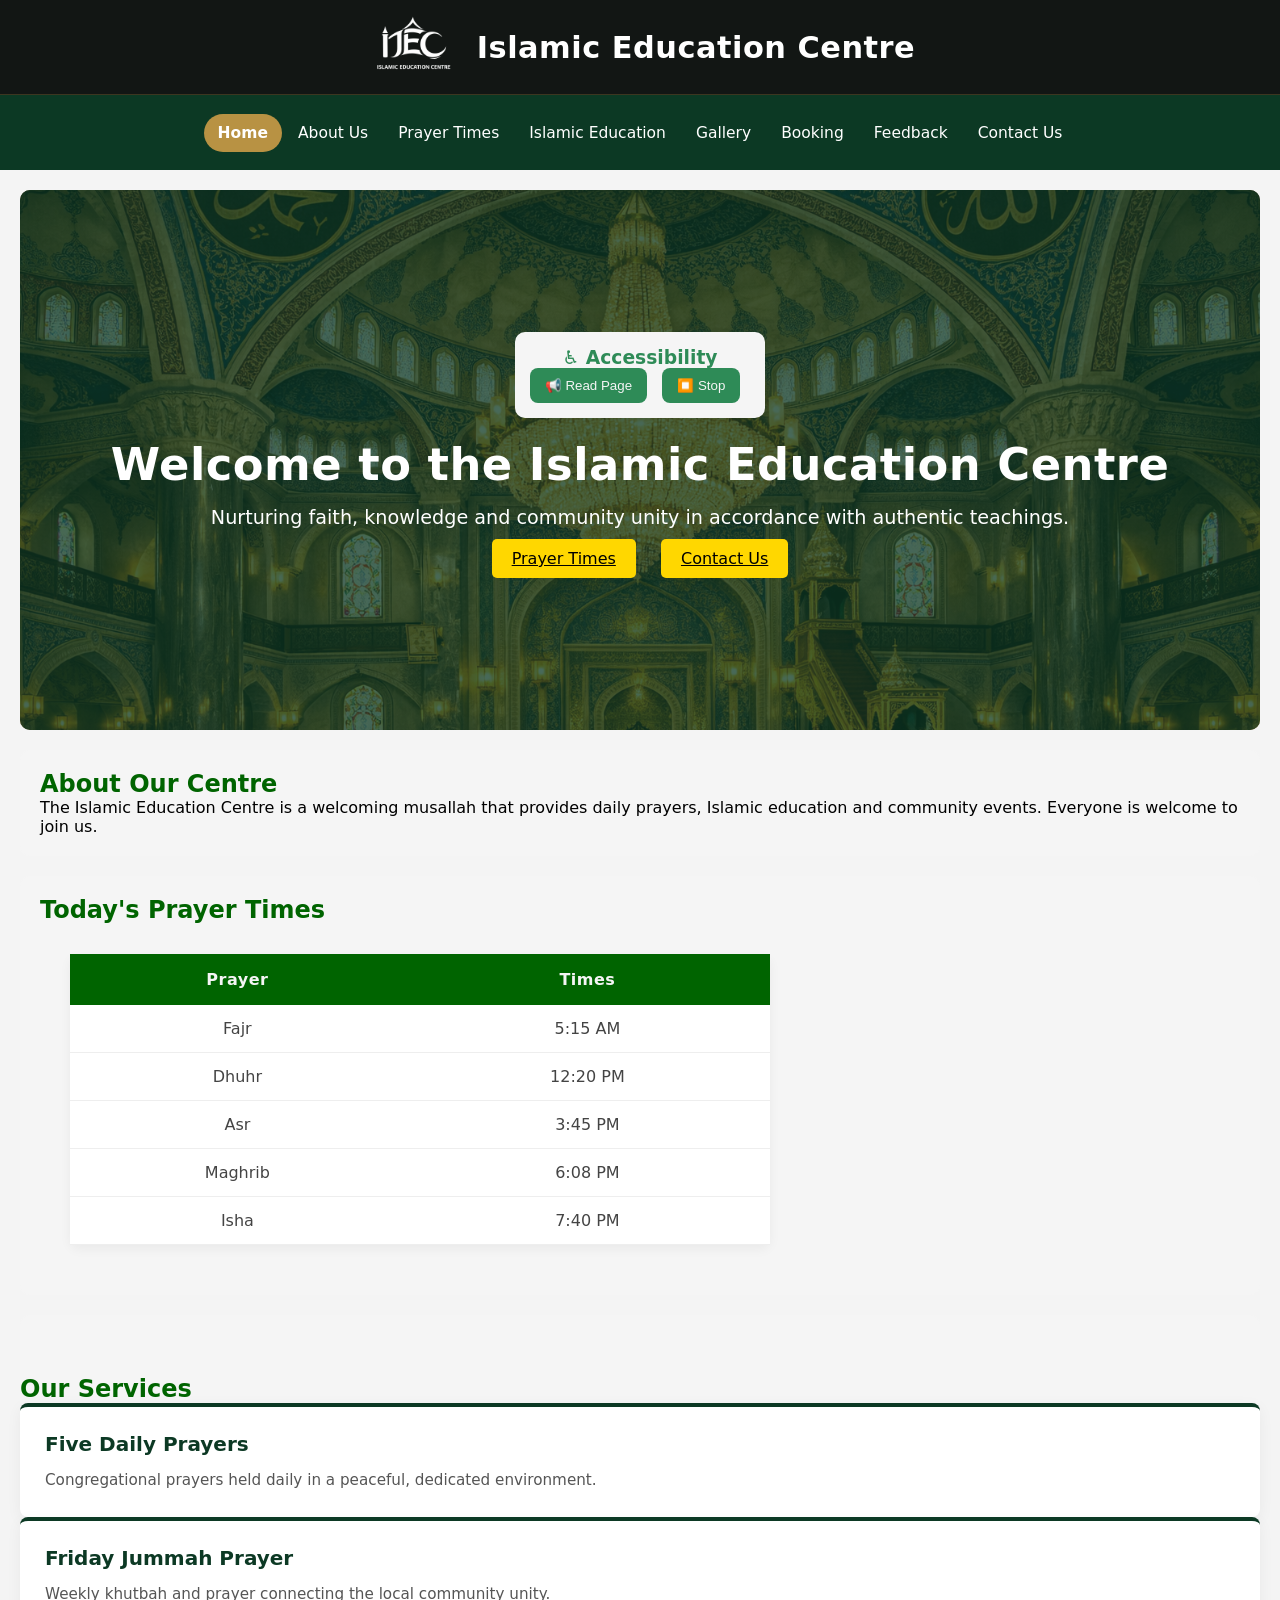
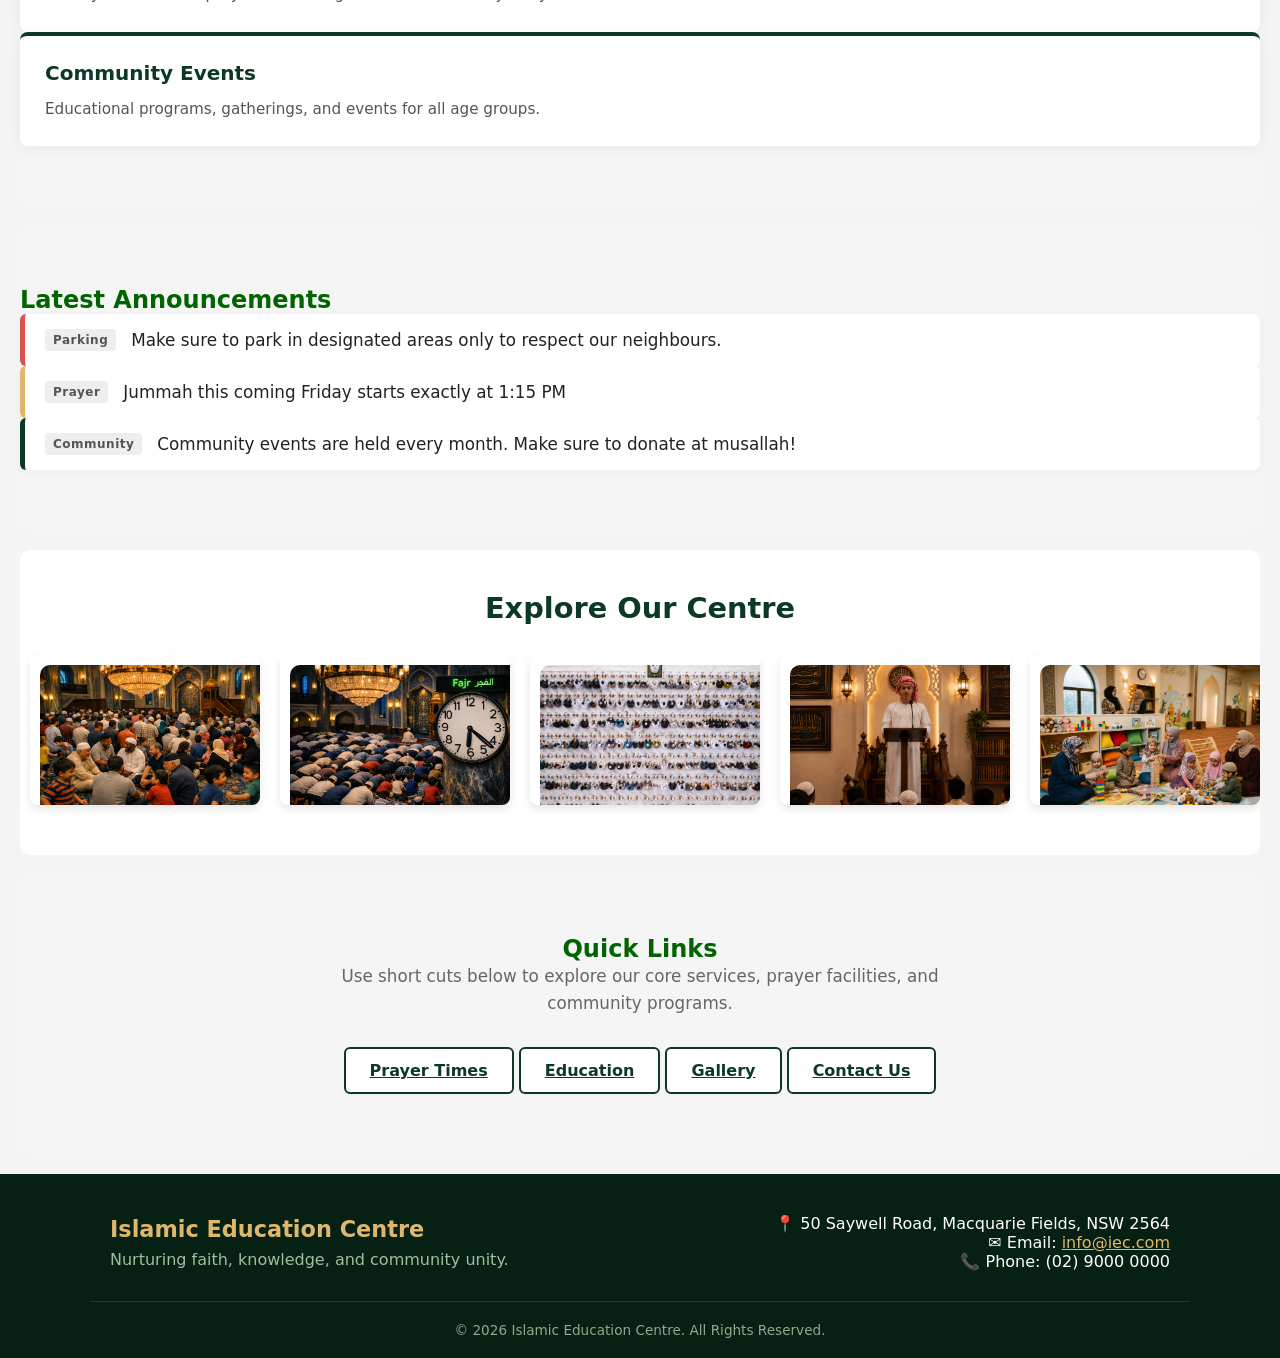
==== commit 6568d02c: "Add files via upload" ====
--- a/interactive media/index.html
+++ b/interactive media/index.html
@@ -124,15 +124,15 @@
 
         <div class="services-grid">
             <div class="service-card">
-                <h3>🕌 Five Daily Prayers</h3>
+                <h3>Five Daily Prayers</h3>
                 <p>Congregational prayers held daily in a peaceful, dedicated environment.</p>
             </div>
             <div class="service-card">
-                <h3>🤝 Friday Jummah Prayer</h3>
+                <h3>Friday Jummah Prayer</h3>
                 <p>Weekly khutbah and prayer connecting the local community unity.</p>
             </div>
             <div class="service-card">
-                <h3>🌍 Community Events</h3>
+                <h3>Community Events</h3>
                 <p>Educational programs, gatherings, and events for all age groups.</p>
             </div>
         </div>
@@ -163,8 +163,59 @@
     </section>
 
     <!--image-->
-    <section>
-        sfuhguhfruhffhifdijfd
+    <section class="home-gallery-slider">
+        <h2>Explore Our Centre</h2>
+        <div class="slider-track-container">
+            <div class="slider-track">
+
+                <div class="slide">
+                    <img src="community gathering.png">
+                </div>
+
+                <div class="slide">
+                    <img src="congregation prayer.png"></imgs>
+                </div>
+
+                <div class="slide">
+                    <img src="iftar.png">
+                </div>
+
+                <div class="slide">
+                    <img src="khutbah.png">
+                </div>
+
+                <div class="slide">
+                    <img src="kiddoss.png">
+                </div>
+
+                <div class="slide">
+                    <img src="slide show halaqa.png">
+                </div>
+
+                <div class="slide">
+                    <img src="commy event slide show.png">
+                </div>
+
+                <div class="slide">
+                    <img src="taraweeh.png">
+                </div>
+
+                <div class="slide">
+                    <img src="slide show, wide shot of int.png">
+                </div>
+
+                <div class="slide"><img src="community gathering.png"></div>
+                <div class="slide"><img src="congregation prayer.png"></div>
+                <div class="slide"><img src="iftar.png"></div>
+                <div class="slide"><img src="khutbah.png"></div>
+                <div class="slide"><img src="kiddoss.png"></div>
+                <div class="slide"><img src="slide show halaqa.png"></div>
+                <div class="slide"><img src="commy event slide show.png"></div>
+                <div class="slide"><img src="taraweeh.png"></div>
+                <div class="slide"><img src="slide show, wide shot of int.png"></div>
+
+            </div>
+        </div>
     </section>
 
     <!--quick links-->
@@ -175,10 +226,10 @@
         <p class="quick-links-intro">Use short cuts below to explore our core services, prayer facilities, and community programs.</p>
 
         <div class="links-btn-grid">
-            <a href="prayer.html" class="link-btn">🕌 Prayer Times</a>
-            <a href="education.html" class="link-btn">📚 Education</a>
-            <a href="gallery.html" class="link-btn">🖼️ Gallery</a>
-            <a href="contact.html" class="link-btn">📞 Contact Us</a>
+            <a href="prayer.html" class="link-btn">Prayer Times</a>
+            <a href="education.html" class="link-btn">Education</a>
+            <a href="gallery.html" class="link-btn">Gallery</a>
+            <a href="contact.html" class="link-btn">Contact Us</a>
         </div>
        </div>
     </section>
--- a/interactive media/style.css
+++ b/interactive media/style.css
@@ -11,7 +11,7 @@
     margin: 0 !important;
     padding: 0 !important;
     overflow-x: hidden; /**stops horizontal scroll issues**/
-    background-color: #fcfbf7;
+    background-color: #ffffff;
 }
 
 /**body**/
@@ -22,6 +22,7 @@
 }
 
 /*header*/
+
 .site-header {
     width: 100% !important;
     display: flex !important;
@@ -66,6 +67,7 @@
 }
 
 /*nav bar*/
+
 .main-navbar {
     background-color: #0c3924 !important;
     height: 75px !important;
@@ -101,6 +103,9 @@
     background-color: #b89243;
     font-weight: 600 !important;
 }
+
+
+/**INDEX HTML**
 
 /*hero section*/
 .hero-section {
@@ -135,11 +140,11 @@
 .hero.content {
     max-width: 800px;
     padding: 20px;
-    color: whitesmoke;
+    color: #ffffff;
 }
 
 .hero-content h2{
-    color: whitesmoke;
+    color: #ffffff;
     font-size: 2.8rem;
     margin-bottom: 15px;
     letter-spacing: 0.5px;
@@ -147,7 +152,7 @@
 
 .hero-content p{
     font-size: 1.2rem;
-    color: whitesmoke
+    color: #ffffff;
 }
 
 /*buttons*/
@@ -166,10 +171,14 @@
 
 /*sections*/
 section {
-    background-color:whitesmoke;
+    background-color:#ffffff;
     margin: 20px;
     padding: 20px;
     border-radius: 10px;
+}
+
+.services-section, .announcements-section, .quick-links-section, .prayer-section, .about-section {
+    background-color: whitesmoke !important;
 }
 
 /*headings*/
@@ -306,6 +315,70 @@
 .announcement-item h3 {
     color: #0c3924;
     margin: 0 !important;
+}
+
+/**index img slider**/
+.home-gallery-slider {
+    padding: 40px 0;
+    background-color: #ffffff;
+    text-align: center;
+    overflow: hidden;
+    border-top: 1px solid #ffffff;
+}
+
+.home-gallery-slider h2 {
+    color: #0c3924;
+    font-size: 1.8rem;
+    margin-bottom: 20px;
+}
+
+.slider-track-container {
+    width: 100%;
+    overflow: hidden;
+    position: relative;
+    padding: 10px 0;
+}
+
+.slider-track {
+    display: flex;
+    width: calc(250px * 12);
+    animation: scrollSlider 25s linear infinite;
+}
+
+.slider-track:hover {
+    animation-play-state: paused;
+}
+
+/**indiv slide styling**/
+.slide {
+    width: 230px;
+    height: 150px;
+    margin: 0 10px;
+    flex-shrink: 0;
+    border-radius: 8px;
+    overflow: hidden;
+    box-shadow: 0 4px 8px rgba( 0, 0, 0, 0.1);
+}
+
+.slide img {
+    width: 100%;
+    height: 100%;
+    object-fit: cover;
+    transition: transform 0.3s ease;
+}
+
+.slide img:hover {
+    transform: scale(1.05);
+}
+
+/**inf scrolling keyframe**/
+@keyframes scrollSlider {
+    0% {
+        transform: translateX(0);
+    }
+    100% {
+        transform: translateX(calc(-250px * 6));
+    }
 }
 
 /*adaptability to diff devices*/
@@ -387,6 +460,9 @@
     border: 0;
 }
 
+
+/**accessibility feature**/
+
 .accessibility {
     background-color: whitesmoke;
     padding: 15px;
@@ -453,6 +529,8 @@
     transform: translateY(-2px) !important;
     box-shadow: 0 4px 12px rgba(12, 57, 36, 0.15);
 }
+
+/**FOOTER**/
 
 .site-footer {
     width: 100% !important;
@@ -527,6 +605,10 @@
     }
 }
 
+
+
+/**ABOUT US PAGE**/
+
 /**about us page is centered on screens**/
 .content-block {
     max-width: 1000px;
@@ -611,6 +693,10 @@
     border-bottom: 2px solid #0c3924;
 }
 
+
+
+/**PRAYER PAGE**/
+
 /**layout spacing for prayer table**/
 .prayer-times-section {
     padding: 60px 0;
@@ -782,6 +868,11 @@
         gap: 20px
     }
 }
+
+
+
+
+/**BOOKING PAGE**/
 
 /**background padding to make it look better**/
 .booking-section {
@@ -883,6 +974,10 @@
     transform: scale(0.99);
 }
 
+
+
+/**ISLAMIC EDU PAGE**/
+
 /**edu page layout**/
 .education-hub {
     padding: 60px 0;
@@ -909,7 +1004,7 @@
 
 .spotlight-tag {
     display: inline-block;
-    background-color: #ffffff;
+    background-color: #dfb76c;
     color: #0c3924 !important;
     padding: 6px 16px;
     border-radius: 20px;
@@ -1034,6 +1129,11 @@
         font-size: 1.35rem;
     }
 }
+
+
+
+
+/**CONTACT US PAGE**/
 
 /**main section layout**/
 .contact-section {
@@ -1281,6 +1381,12 @@
     background-color: #125335 !important;
 }
 
+
+
+
+
+/**FEEDBACK PAGEE**/
+
 /**feedback header**/
 .feedback-header {
     max-width: 600px !important;
@@ -1311,4 +1417,243 @@
     line-height: 1.6 !important;
     margin-bottom: 10px !important;
     font-weight: 400 !important;
+}
+
+
+
+
+/**GALLERY PAGE**/
+
+.gallery-container {
+    max-width: 1100px;
+    margin: 0 auto;
+    padding: 20px;
+    text-align: center;
+}
+
+.gallery-container h2 {
+    color: #0c3924;
+    font-size: 2rem;
+    margin-bottom: 5px;
+}
+
+.gallery-container p {
+    color: #555555;
+    margin-bottom: 10px;
+}
+
+/**drop down filter**/
+.filter-dropdown-container {
+    margin-top: 22px;
+    margin-bottom: 20px;
+    text-align: center;
+}
+
+.filter-dropdown-container label {
+    color: #0c3924;
+    font-size: 1.1rem;
+    font-weight: 600;
+    margin-right: 8px;
+}
+
+.gallery-dropdown {
+    width: auto;
+    max-width: 220px;
+    padding: 5px 10px;
+    font-size: 0.95rem;
+    font-weight: 600;
+    color: #0c3924;
+    background-color: #ffffff;
+    border: 2px solid #0c3924;
+    border-radius: 6px;
+    cursor: pointer;
+    box-shadow: 0 2px 6px rgba( 0, 0, 0, 0.05);
+    transition: all 0.25s ease;
+}
+
+.gallery-dropdown:hover,
+.gallery-dropdown:focus {
+    border-color: #dfb76c;
+}
+
+/**slideshow**/
+.slideshow-container {
+    max-width: 900px;
+    position: relative;
+    margin: 0 auto 40px auto;
+    border-radius: 8px;
+    overflow: hidden;
+    box-shadow: 0 4px 12px rgba( 0, 0, 0, 0.15);
+}
+
+.mySlides {
+    display: none;
+}
+
+.mySlides img {
+    height: 380px;
+    object-fit: cover;
+}
+
+.prev, .next {
+    cursor: pointer;
+    position: absolute;
+    top: 50%;
+    width: auto;
+    margin-top: -21px;
+    padding: 15px;
+    color: whitesmoke;
+    font-weight: bold;
+    font-size: 18px;
+    border-radius: 0 3px 3px 0;
+    background-color: rgba(12, 57, 36, 0.6);
+}
+
+.next {
+    right: 0;
+    border-radius: 3px 0 0 3px;
+}
+
+.prev {
+    left: 0;
+}
+
+.prev:hover, .next:hover {
+    background-color: #b89243;
+    color: #0c3924;
+}
+
+.numbertext {
+    color: #f2f2f2;
+    font-size: 12px;
+    padding: 8px 12px;
+    position: absolute;
+    top: 0;
+    background-color: rgba( 0, 0, 0, 0.4);
+}
+
+.caption-text {
+    color: #ffffff;
+    font-size: 15px;
+    padding: 12px 15px;
+    position: absolute;
+    bottom: 0;
+    width: 100%;
+    text-align: center;
+    background: linear-gradient(transparent, rgba(12, 57, 36, 0.9));
+}
+
+.fade {
+    animation-name: fade;
+    animation-duration: 1.5s;
+}
+
+@keyframes fade {
+    from {opacity: .4;}
+    to {opacity: 1;}
+}
+
+.row {
+    display: flex;
+    flex-wrap: wrap;
+    margin: 0 -8px;
+}
+
+.column {
+    flex: 33%;
+    max-width: 33%;
+    padding: 0 8px;
+    box-sizing: border-box;
+    margin-bottom: 20px;
+    display: block;
+}
+
+.content {
+    background-color: whitesmoke;
+    padding: 10px;
+    border: 1px solid #eaeaea;
+    border-radius: 6px;
+    text-align: left;
+    box-shadow: 0 2px 6px rgba( 0, 0, 0, 0.05);
+}
+
+.content img {
+    width: 100%;
+    height: 180px;
+    object-fit: cover;
+    border-radius: 4px;
+    cursor: pointer;
+    transition: 0.3s;
+}
+
+.content img:hover {
+    opacity: 0.85;
+}
+
+.content h4 {
+    color: #0c3924;
+    margin: 10px 0 5px 0;
+}
+
+.content p {
+    color: #666666;
+    font-size: 0.9rem;
+    margin: 0;
+}
+
+.modal {
+    display: none;
+    position: fixed;
+    z-index: 1000;
+    padding-top: 80px;
+    left: 0;
+    top: 0;
+    width: 100%;
+    height: 100%;
+    overflow: auto;
+    background-color: rgba( 0, 0, 0, 0.85);
+}
+
+#modalCaption {
+    margin: auto;
+    display: block;
+    width: 80%;
+    text-align: center;
+    color: #b89243;
+    padding: 10px 0;
+    font-weight: bold;
+    font-size: 1.2rem;
+}
+
+.model-content {
+    margin: auto;
+    display: block;
+    width: 80%;
+    max-width: 700px;
+    max-height: 80vh;
+    object-fit: contain;
+    border-radius: 8px;
+    box-shadow: 0 4px 20px rgba( 0, 0, 0, 0.5);
+}
+
+.close {
+    position: absolute;
+    top: 25px;
+    right: 35px;
+    color: #f1f1f1;
+    font-size: 40px;
+    font-weight: bold;
+    cursor: pointer;
+}
+
+.close:hover {
+    color: #b89243;
+}
+
+/**responsive scaling**/
+@media screen and (max-width: 768px) {
+    .column {
+        flex: 100%;
+        max-width: 100%;
+    }    
 }
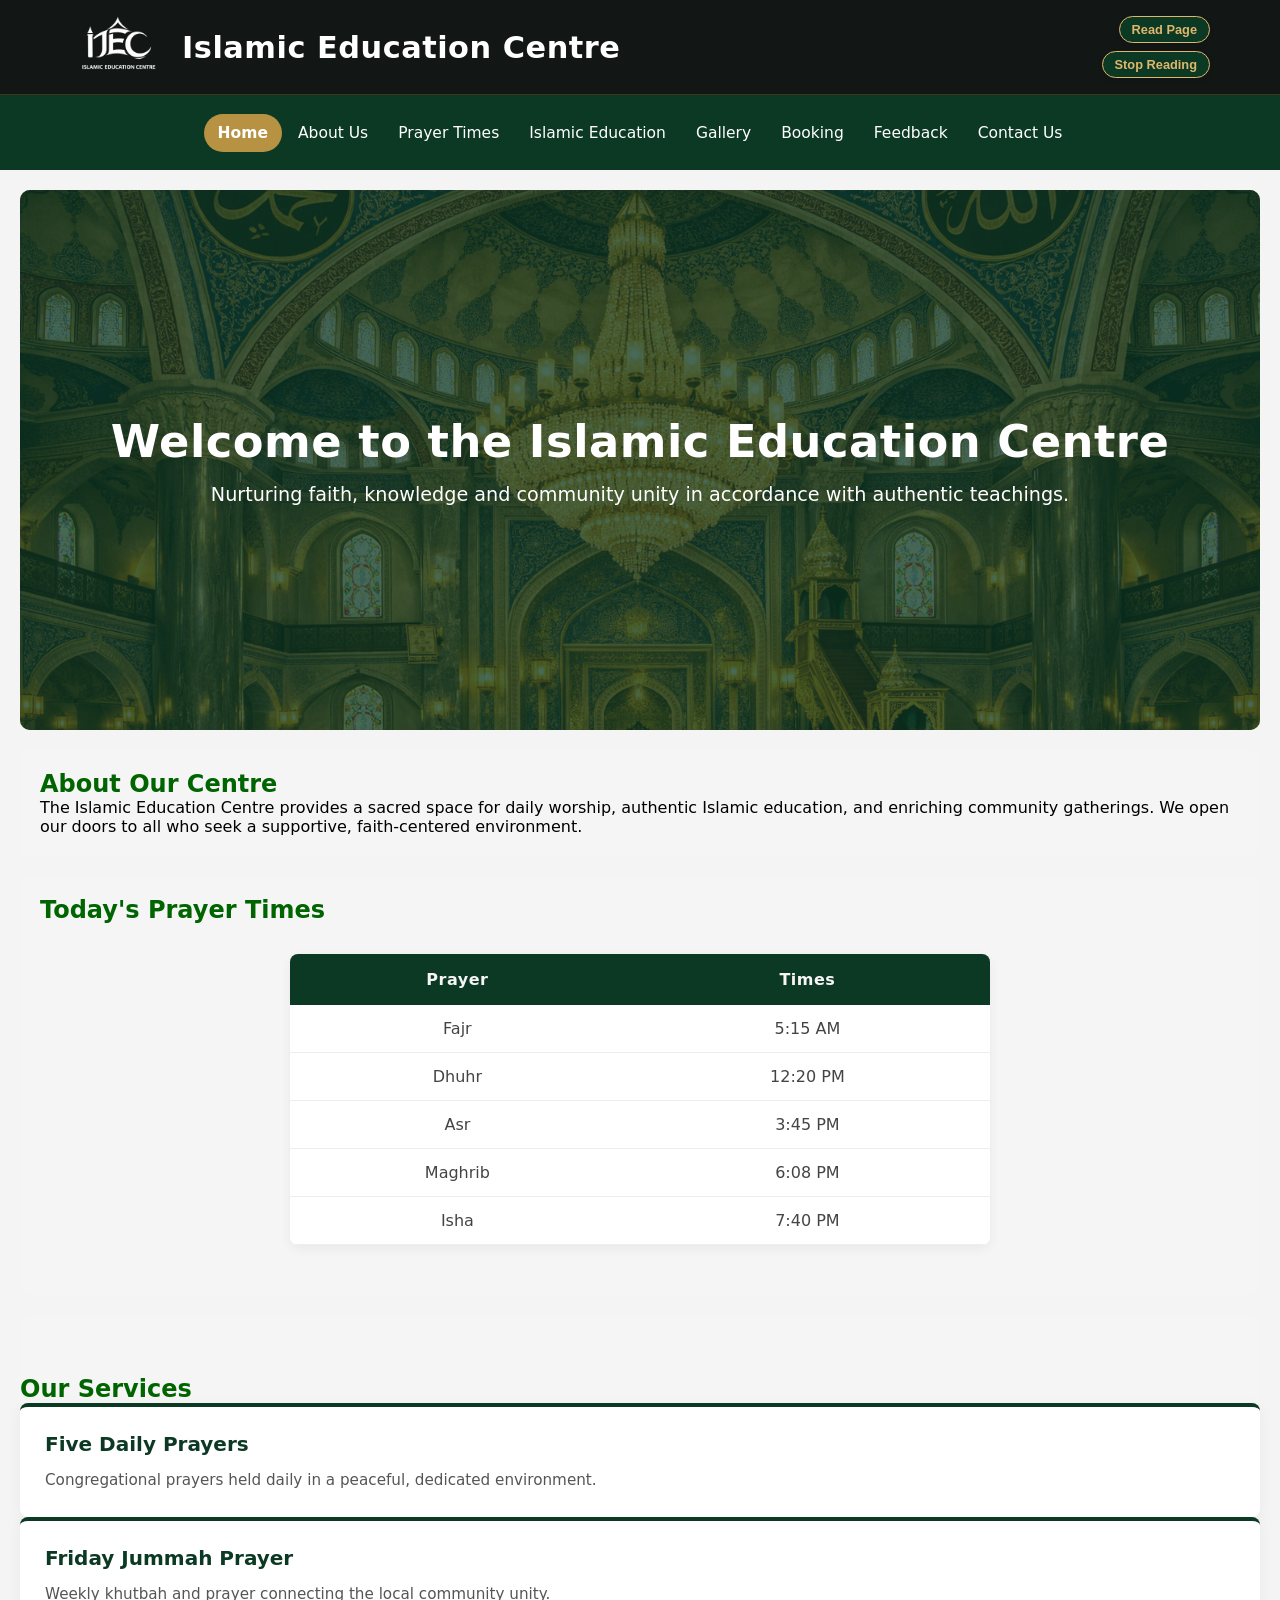
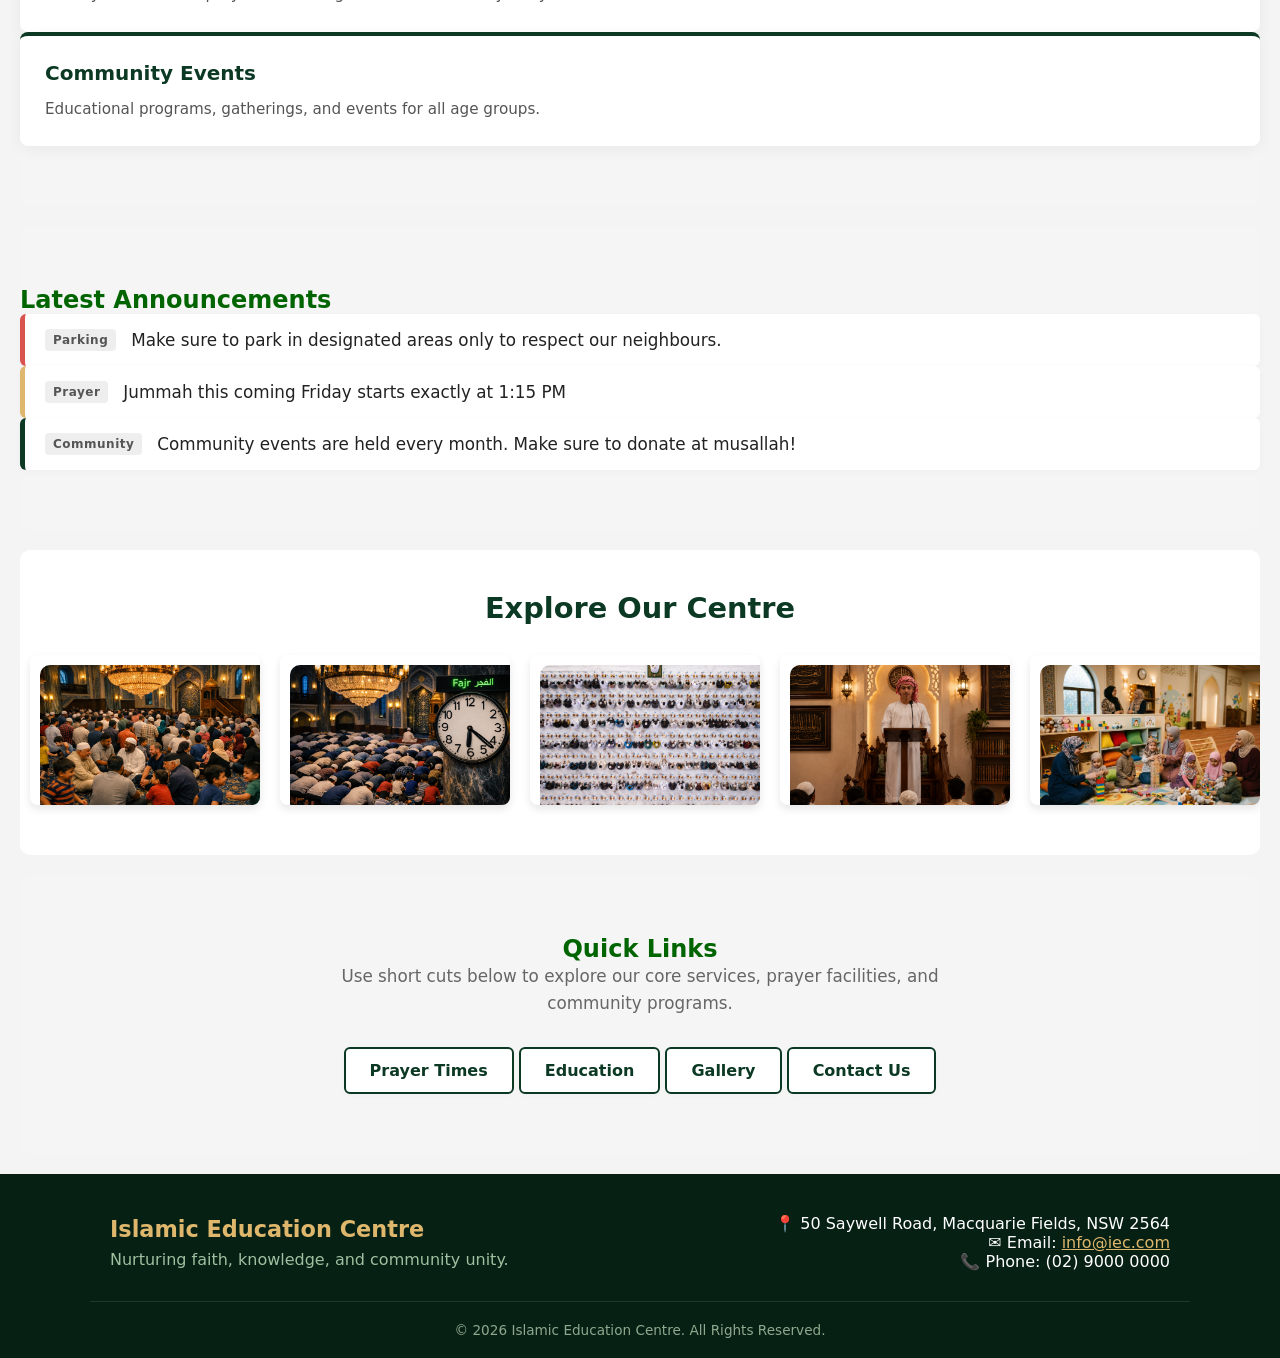
==== commit 5e59007c: "Add files via upload" ====
--- a/interactive media/index.html
+++ b/interactive media/index.html
@@ -23,6 +23,11 @@
                 <div class="brand-logo-group">
                     <img src="IEC LOGO - Copy.png" class="top-logo-img">
                     <h1 class="top-title-text">Islamic Education Centre</h1>
+                </div>
+
+                <div class="top-accessibility">
+                     <button type="button" class="access-btn read-btn" onclick="readPage()"> Read Page</button>
+                     <button type="button" class="access-btn stop-btn" onclick="stopReading()"> Stop Reading</button>
                 </div>
             </div>
         </div>
@@ -44,19 +49,12 @@
     <!--hero section-->
     <section class="hero-section">
     <div class="hero-overlay">
-        <div class="accessibility">
-            <h3>♿ Accessibility</h3>
-            <button onclick="readPage()">📢 Read Page</button>
-            <button onclick="stopReading()">⏹️ Stop</button>
-        </div>
        
         <div class="hero-content">
         <h2>Welcome to the Islamic Education Centre</h2>
         <p>
             Nurturing faith, knowledge and community unity in accordance with authentic teachings.
         </p>
-        <a href="prayer.html" class="button">Prayer Times</a>
-        <a href="contact.html" class="button">Contact Us</a>
         </div>
 
     </div>
@@ -68,7 +66,7 @@
         <h2>About Our Centre</h2>
         <div class="title-underline"></div>
         <p>
-            The Islamic Education Centre is a welcoming musallah that provides daily prayers, Islamic education and community events. Everyone is welcome to join us.
+            The Islamic Education Centre provides a sacred space for daily worship, authentic Islamic education, and enriching community gatherings. We open our doors to all who seek a supportive, faith-centered environment.
         </p>
         </div>
     </section>
--- a/interactive media/style.css
+++ b/interactive media/style.css
@@ -155,9 +155,10 @@
     color: #ffffff;
 }
 
+
 /*buttons*/
 .button {
-    background-color: gold;
+    background-color: #ebbc64b8;
     color: black;
     padding: 10px 20px;
     border-radius: 5px;
@@ -166,7 +167,7 @@
 }
 
 .button:hover {
-    background-color: orange;
+    background-color: #dfb76c;
 }
 
 /*sections*/
@@ -190,14 +191,15 @@
 table {
     width: 100%;
     max-width: 700px;
-    margin: 30px;
+    margin: 30px auto;
     border-collapse: collapse;
     box-shadow: 0 4px 12px rgba( 0, 0, 0, 0.05);
+    overflow: hidden;
     border-radius: 8px;
 }
 
 th {
-    background-color: darkgreen;
+    background-color: #0c3924;
     color: whitesmoke;
     padding: 16px;
     font-size: 1rem;
@@ -434,6 +436,7 @@
     padding: 20px;
     margin-top: 20px;
 }
+
 
 /*mobile view*/
 @media (max-width: 768px) {
@@ -463,37 +466,43 @@
 
 /**accessibility feature**/
 
-.accessibility {
-    background-color: whitesmoke;
-    padding: 15px;
-    border-radius: 10px;
-    margin-bottom: 20px;
-}
-
-.accessibility h3 {
-    margin-top: 0;
-    color: #2e8b57;
-}
-
-.accessibility button {
-    background-color: #2e8b57;
-    color: whitesmoke;
-    border: none;
-    padding: 10px 15px;
-    border-radius: 8px;
+.top-accessibility {
+    display: flex;
+    flex-direction: column;
+    align-items: flex-end;
+    gap: 8px;
+    margin-left: auto;
+}
+
+.access-btn {
+    background-color: #0c3924;
+    color: #dfb76c;
+    border: 1px solid #dfb76c;
+    padding: 5px 12px;
+    border-radius: 15px;
+    font-size: 0.8rem;
+    font-weight: 600;
     cursor: pointer;
-    margin-right: 10px;
-}
-
-.accessibility button:hover {
-    background-color: #1b5e20;
-}
+    transition: all 0.3s ease;
+    display: inline-flex;
+    align-items: center;
+    gap: 6px;
+    box-shadow: 0 2px 5px rgba( 0, 0, 0, 0.1);
+}
+
+.access-btn:hover {
+    background-color: #dfb76c;
+    color: #0c3924;
+    transform: translateY(-1px);
+}
+
 
 /**quick link layout style**/
 .quick-links-section {
     padding: 60px;
     background-color: #fcfbf7;
     text-align: center;
+    text-decoration: none;
 }
 
 .quick-links-intro {
@@ -506,7 +515,7 @@
 
 .link-btn-grid {
     display: flex;
-    justify-content: centre;
+    justify-content: center;
     gap: 15px;
     flex-wrap: wrap;
     margin-top: 20px;
@@ -521,6 +530,7 @@
     border-radius: 6px;
     border: 2px solid #0c3924;
     box-shadow: 0 2px 6px rgba(0, 0, 0, 0.02);
+    text-decoration: none;
 }
 
 .link-btn:hover {
@@ -987,8 +997,9 @@
 
 .education-hub .content-container {
     max-width: 1100px;
-    margin: 0;
+    margin: 0 auto;
     padding: 0 20px;
+    align-items: center;
 }
 
 /**spotlight box**/
@@ -1068,6 +1079,7 @@
     display: flex;
     flex-direction: column;
     justify-content: space-between;
+    transition: transform 0.25s ease, box-shadow 0.25s ease;
 }
 
 .info-card:hover {
@@ -1080,7 +1092,7 @@
     border-left: 4px solid #0c3924;
 }
 
-.haditd-card {
+.hadith-card {
     border-left: 4px solid #dfb76c;
 }
 
@@ -1117,6 +1129,8 @@
     margin: 0;
     font-style: italic;
 }
+
+
 
 /**mobile resposive adaptability**/
 @media (max-width: 768px) {
